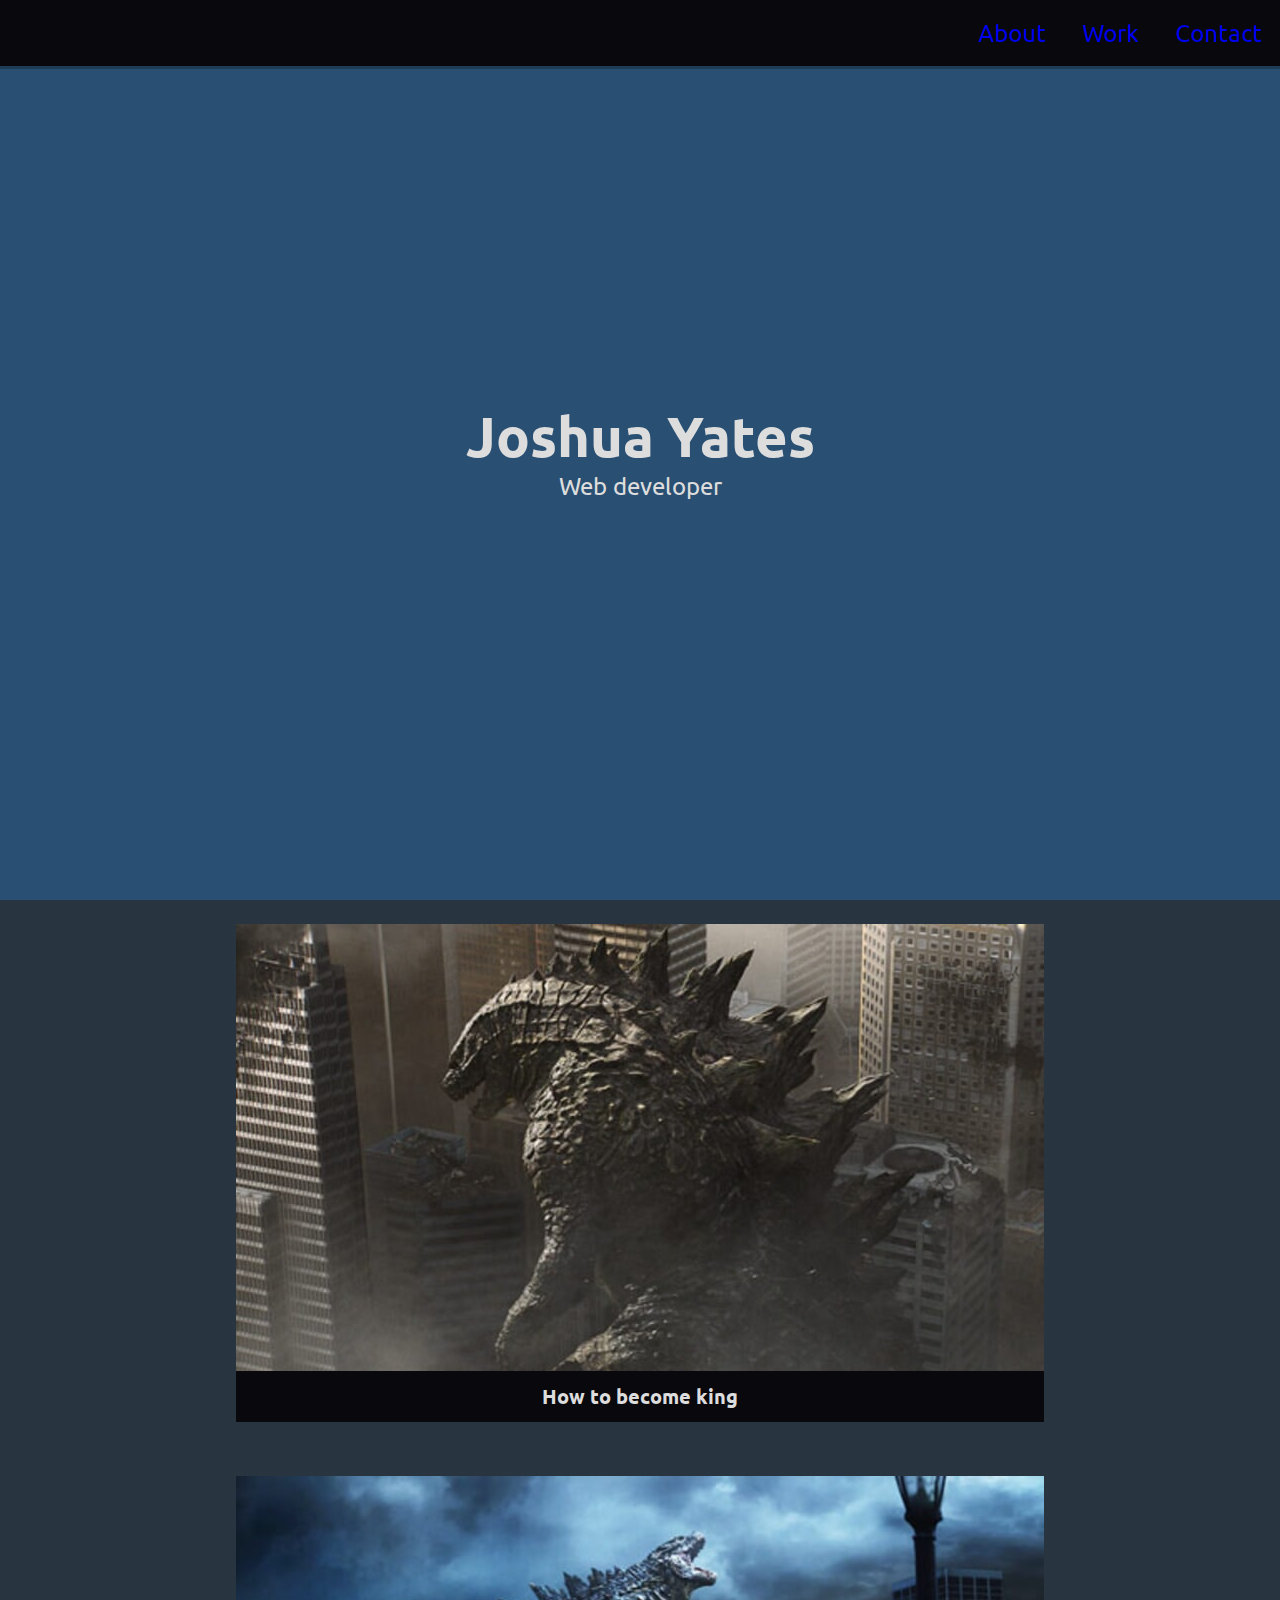
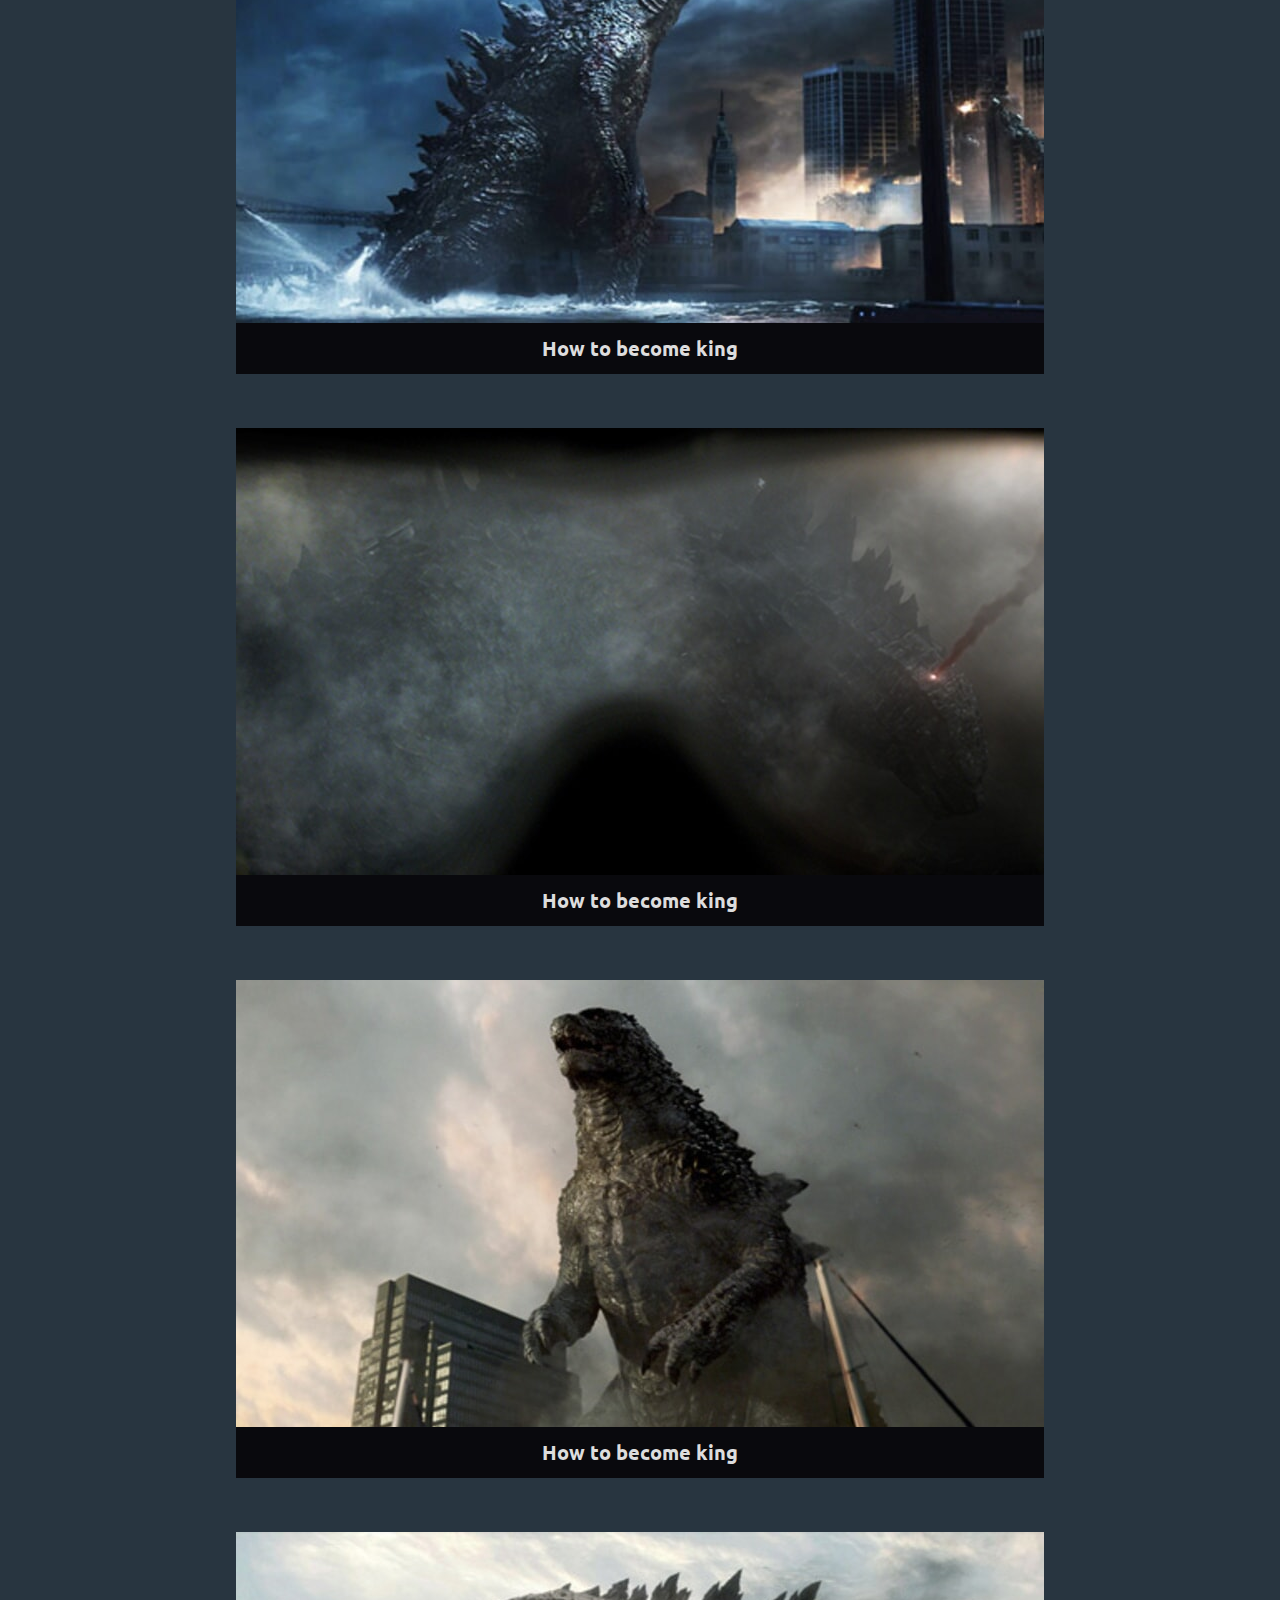
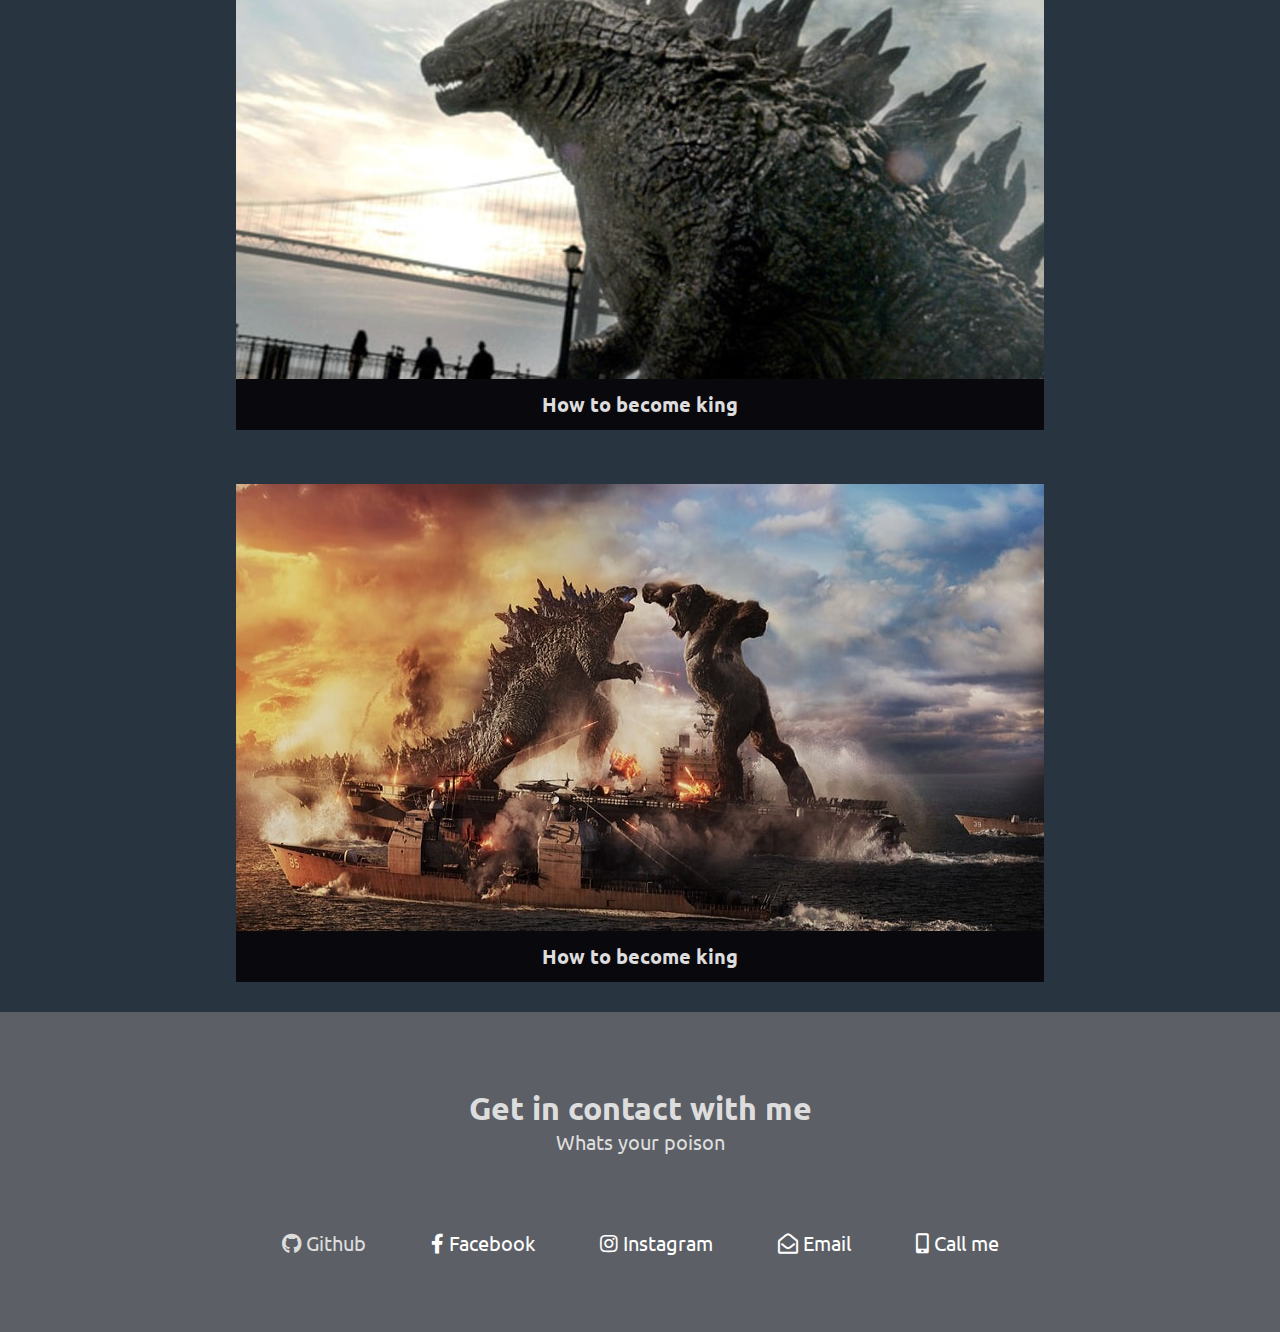
==== index.html @ cb679819 "colors and images update" ====
<!DOCTYPE html>
<html lang="en">
  <head>

    <meta charset="UTF-8" />
    <meta http-equiv="X-UA-Compatible" content="IE=edge" />
    <meta name="viewport" content="width=device-width, initial-scale=1.0" />
    <title>Personal portfolio</title>
    <link
    rel="stylesheet"
    href="https://use.fontawesome.com/releases/v5.8.2/css/all.css"
    integrity="sha384-oS3vJWv+0UjzBfQzYUhtDYW+Pj2yciDJxpsK1OYPAYjqT085Qq/1cq5FLXAZQ7Ay"
    crossorigin="anonymous"
  />
      <link rel="preconnect" href="https://fonts.gstatic.com" />
      <link
        href="https://fonts.googleapis.com/css2?family=Ubuntu&display=swap"
        rel="stylesheet"
      />
      <link
        rel="stylesheet"
        href="https://use.fontawesome.com/releases/v5.8.2/css/all.css"
      />
      <link href="index.css" rel="stylesheet" />
  </head>
  <body>
    <nav id="navbar" class="nav">
      <ul class="nav-list">
        <a href="#welcome-section" class="nav-list-items"><li>About</li>
        </a>
        <a href="#projects" class="nav-list-items"><li>Work</li>
        </a>
        <a href="#contact" class="nav-list-items"><li>Contact</li>
        </a>
      </ul>
    </nav>
    <section id="welcome-section" class="welcom-section">
      <h1>Joshua Yates</h1>
      <p>Web developer</p>
    </section>
    <section id="projects" class="projects">
      <div class="project-grid">
        <a href="#" target="_blank" class="project-tile">
        <figure>
          <img src="images/godzilla_photo_1-1357857980.jpg" alt="" />
          <figcaption>How to become king</figcaption>
        </figure>
      </a>
      <a href="#" target="_blank" class="project-tile">
        <figure>
          <img src="images/godzilla_photo_0-1120194267.jpg" alt="" />
          <figcaption>How to become king</figcaption>
        </figure>
      </a>
      <a href="#" target="_blank" class="project-tile">
        <figure>
          <img src="images/godzilla_photo_2-46523814.jpg" alt="" />
          <figcaption>How to become king</figcaption>
        </figure>
      </a>
      <a href="#" target="_blank" class="project-tile">
        <figure>
          <img src="images/godzilla_photo_20-1011277119.jpg" alt="" />
          <figcaption>How to become king</figcaption>
        </figure>
      </a>
      <a href="#" target="_blank" class="project-tile">
        <figure>
          <img src="images/godzilla_photo_21-1333183043.jpg" alt="" />
          <figcaption>How to become king</figcaption>
        </figure>
      </a>
    </a>
    <a href="#" target="_blank" class="project-tile">
      <figure>
        <img src="images/godzilla_vs_kong_production-2.jpg" alt="" />
        <figcaption>How to become king</figcaption>
      </figure>
    </a>
      </div>
    </section>
    <section id="contact">
<div>
  <h2>Get in contact with me</h2>
  <p>Whats your poison</p>
</div>
<div class="contact-details">
  <a id="profile-link" href="https://github.com/jadefalcon51" target="_blank">
    <i class="fab fa-github"></i> Github
  </a>
  <a class="profile-link" href="https://github.com/jadefalcon51" target="_blank">
    <i class="fab fa-facebook-f"></i> Facebook
  </a>
  <a class="profile-link" href="https://github.com/jadefalcon51" target="_blank">
    <i class="fab fa-instagram"></i> Instagram
  </a>
  <a class="profile-link" href="https://github.com/jadefalcon51" target="_blank">
    <i class="far fa-envelope-open"></i> Email
  </a>
  <a class="profile-link" href="https://github.com/jadefalcon51" target="_blank">
    <i class="fas fa-mobile-alt"></i> Call me
  </a>
</div>
    </section>

    <script src="https://cdn.freecodecamp.org/testable-projects-fcc/v1/bundle.js"></script>
  </body>
</html>
---- index.css ----
html {
  box-sizing: border-box;
  scroll-behavior: smooth;
}

* {
  margin: 0;
  padding: 0;
}

:root {
    --darkbu1: #09090d;
    --darkbu2: #295073;
    --lightbu1: #283540;
    --lightbu2: #5888a6;
    --gray: #5c5f65;
  }

body {
  font-family: "ubuntu", sans-serif;
}

.nav-list {
  display: flex;
  justify-content: flex-end;
  list-style-type: none;
}

#navbar {
  position: fixed;
  width: 100%;
  top: 0;
  left: 0;
  color: var(--gray);
  background-color: var(--darkbu1);
  box-shadow: 0 3px 0 rgba(0, 0, 0, 0.25);
  z-index: 10;
}

.nav-list-items {
  text-decoration: none;
  padding: 0.75em;
  font-size: 1.5em;
}

.nav-list-items:hover {
  transform: translateY(-2.5px);
  transition: transform 0.3s ease-out;
}

#welcome-section {
  display: flex;
  flex-direction: column;
  justify-content: center;
  align-items: center;
  color: #ddd;
}

.welcom-section {
  height: 100vh;
  width: 100%;
  background-color: var(--darkbu2);
}

.welcom-section h1 {
  font-size: 3.5em;
}

.welcom-section p {
  font-size: 1.5em;
}

#projects {
  background-color: var(--lightbu1);
}

.project-grid {
  display: flex;
  flex-wrap: wrap;
  justify-content: center;
}

figure {
  margin: 1.5rem;
}

figcaption {
  text-align: center;
  font-size: 1.25em;
  font-weight: 600;
  padding: 12px 0px 12px 0px;
  background-color: var(--darkbu1);
  color: #ddd;
  position: relative; 
  top: -6px;
}

.project-tile {
  text-decoration: none;
}

.project-tile:hover {
  transform: scale(1.025);
  transition: transform 0.3s ease-out;
}

#contact {
  height: 20em;
  background-color: var(--gray);
  display: flex;
  flex-direction: column;
  align-items: center;
  justify-content: space-evenly;
  text-align: center;
}

#contact h2 {
  font-size: 2em;
  color: #ddd;
}

#contact p {
  font-size: 1.25em;
  color: #ddd;
}

#profile-link {
  text-decoration: none;
  margin: 0 1.5em;
  font-size: 1.25em;
  color: #ddd;
}


#profile-link:hover {
    transform: translateY(-2px);
  }

/* profile class should become id when projects are ready */

.profile-link {
  text-decoration: none;
  margin: 0 1.5em;
  font-size: 1.25em;
  color: white;
}

.profile-link:hover {
    transform: translateY(-2.5px);
    transition: transform 0.3s ease-out;
  }
  

@media (max-width: 600px) {
  html {
    font-size: 65%;
  }
  img {
    width: 65%;
  }
}
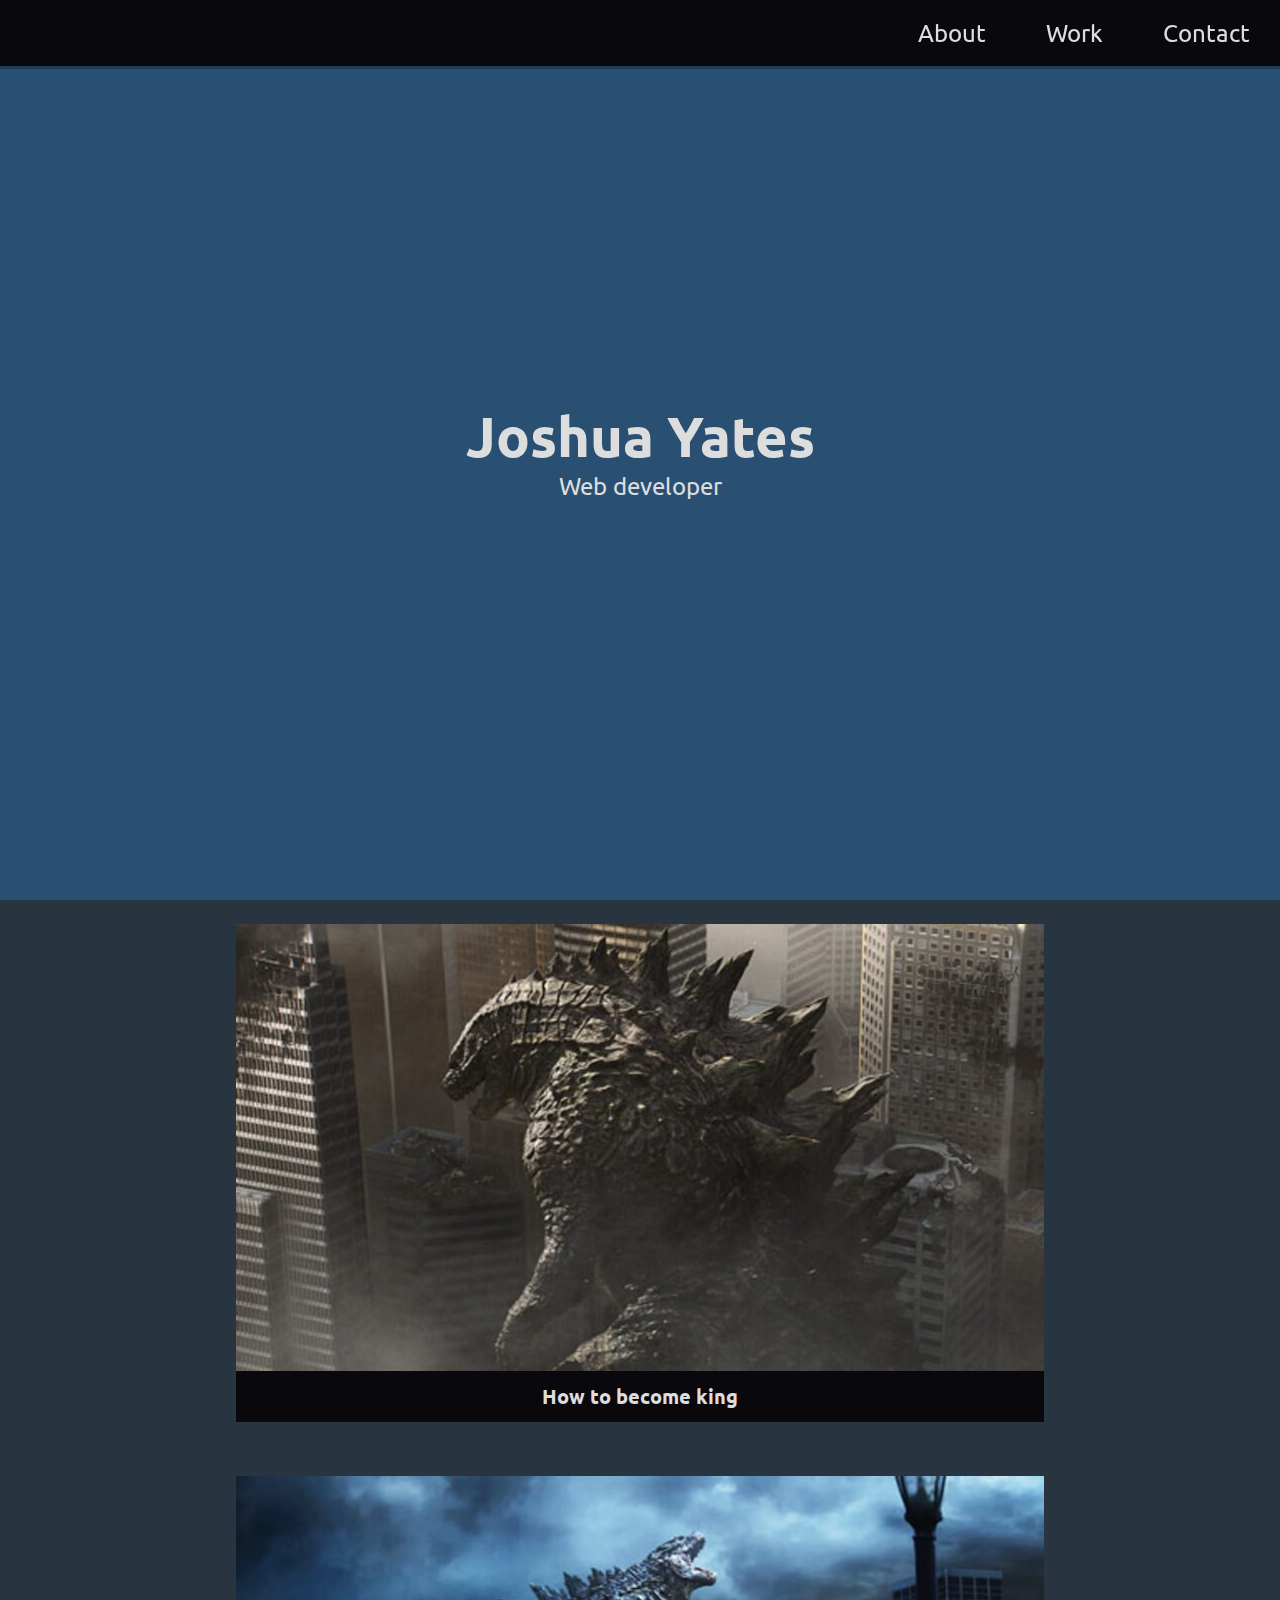
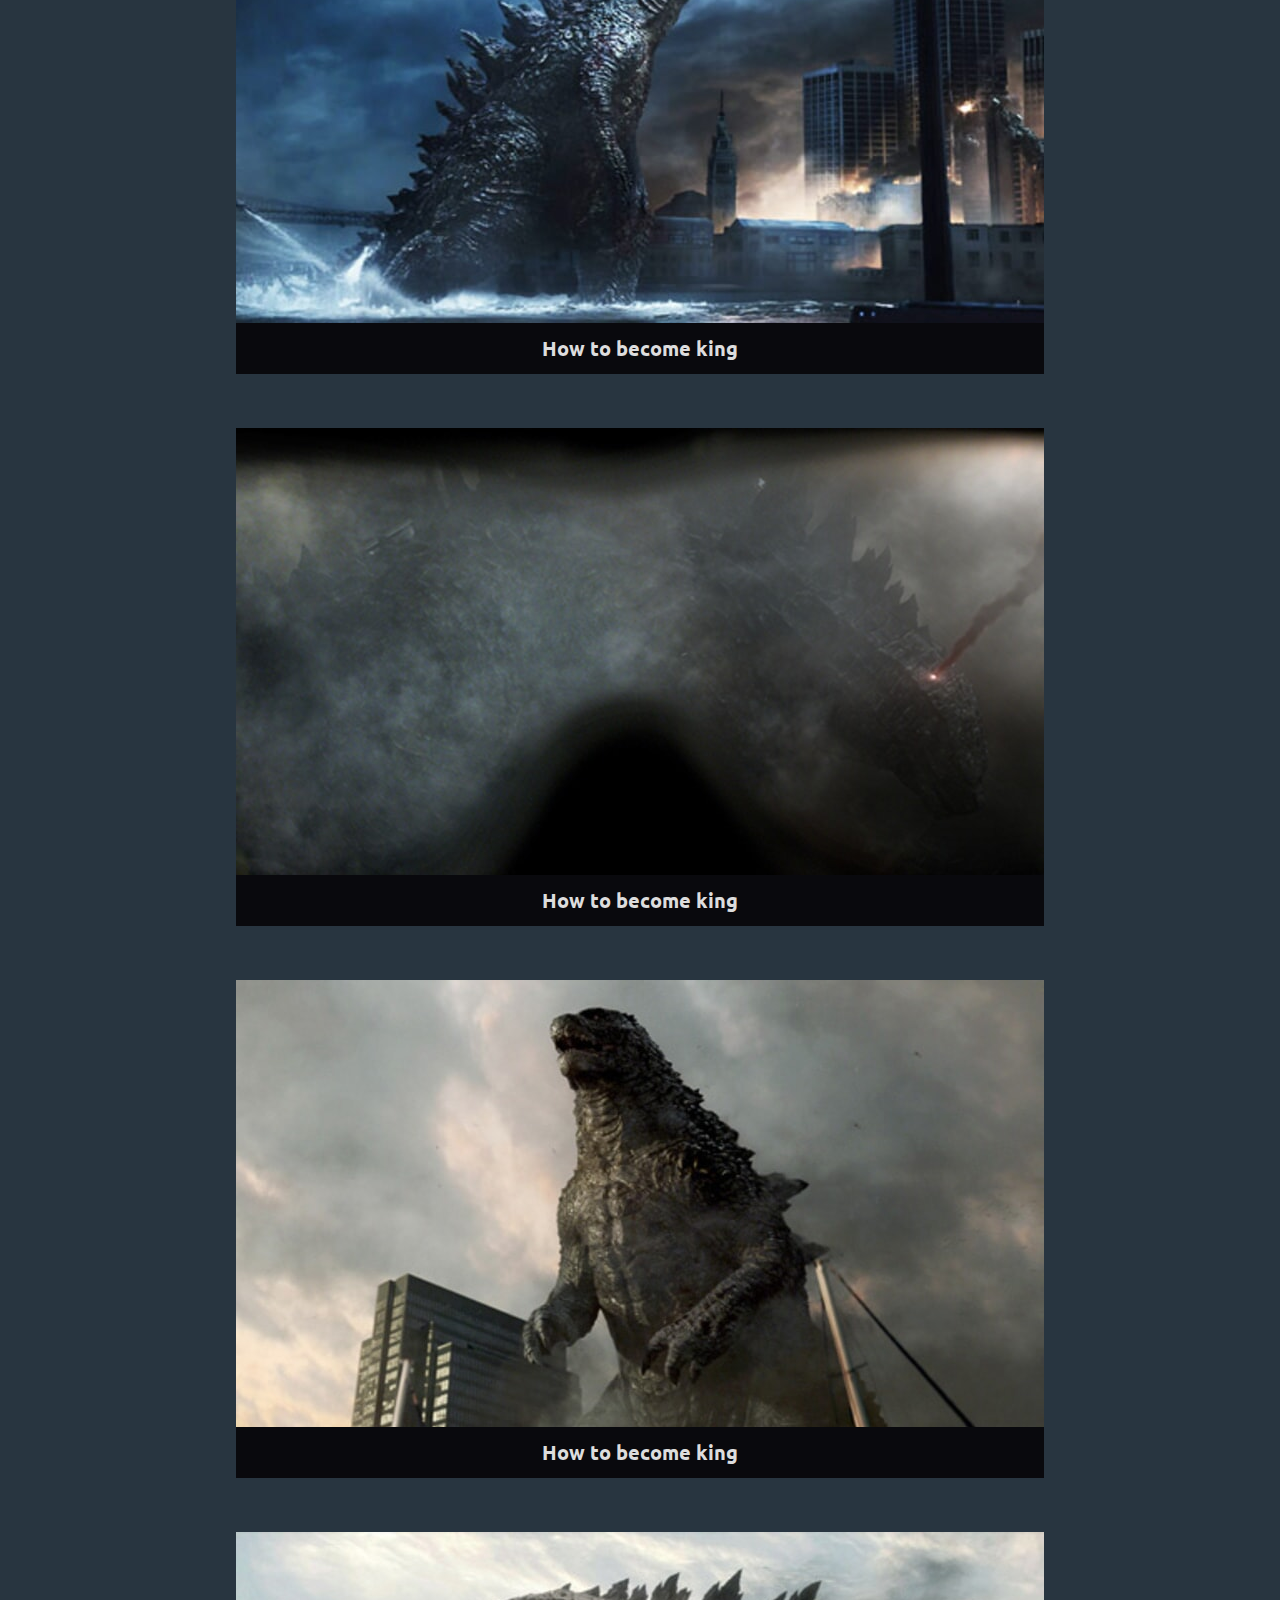
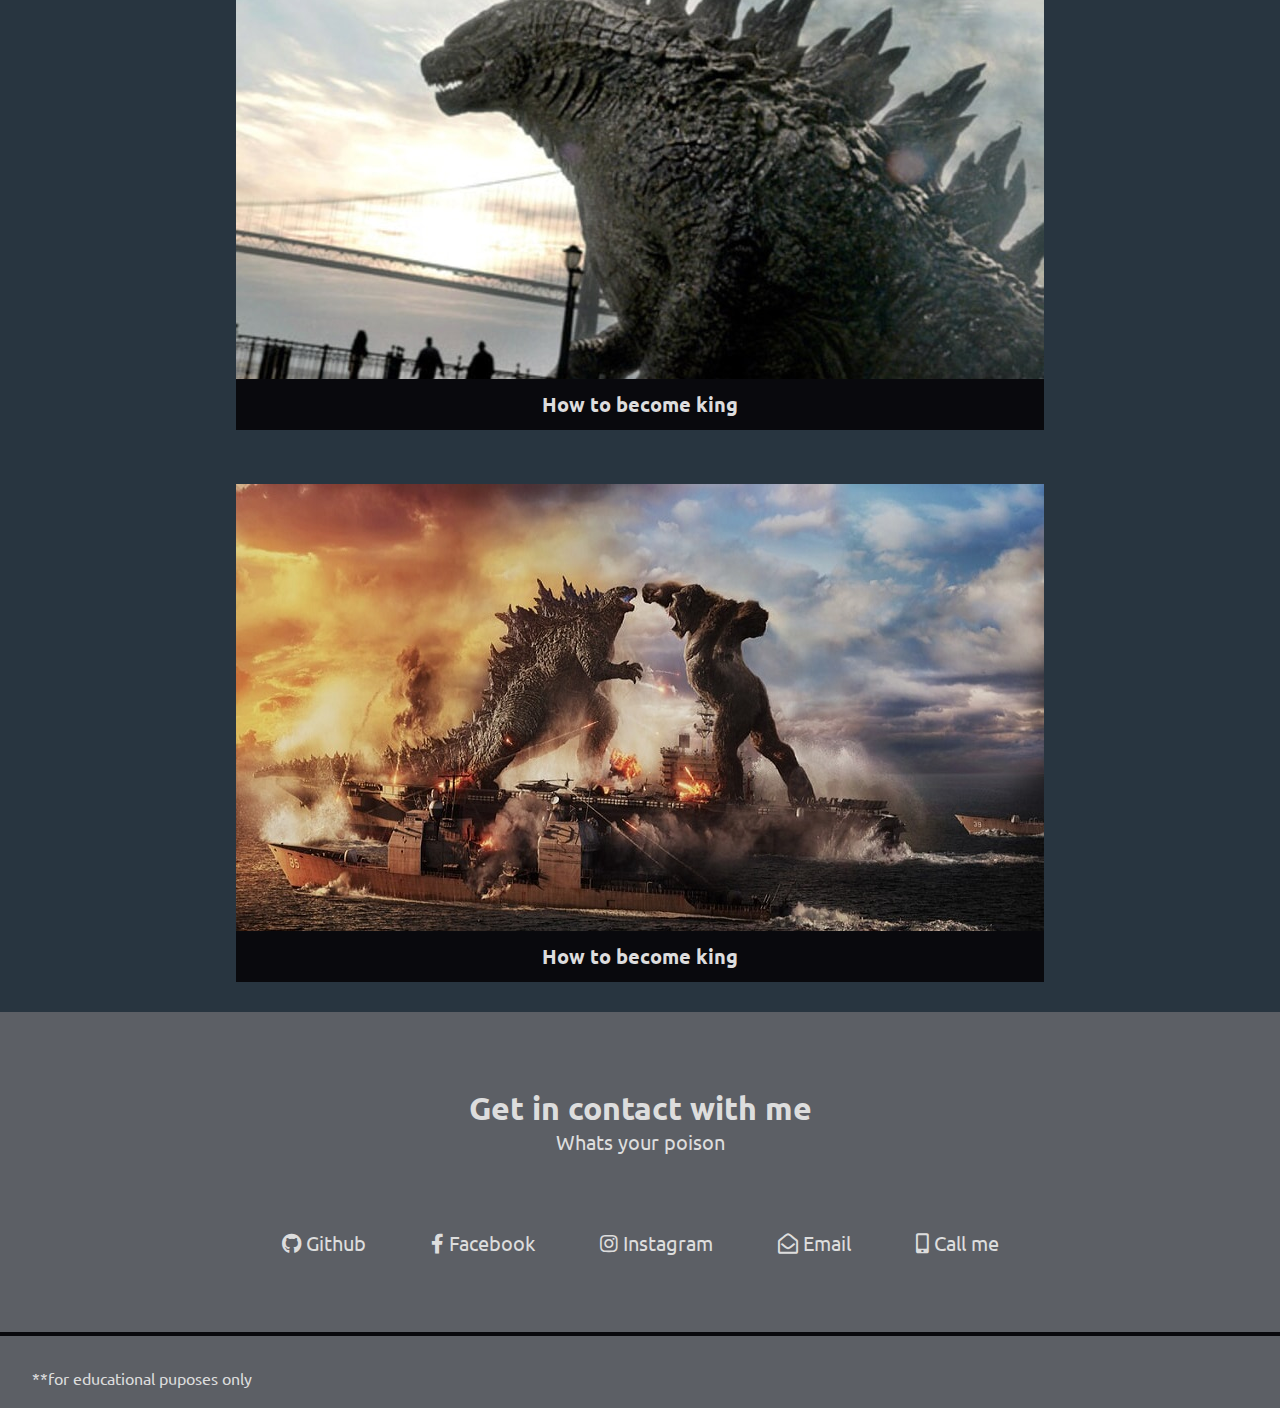
==== commit 0ae7b7ef: "finalizing layout" ====
--- a/index.html
+++ b/index.html
@@ -104,5 +104,8 @@
     </section>
 
     <script src="https://cdn.freecodecamp.org/testable-projects-fcc/v1/bundle.js"></script>
+    <footer>
+      **for educational puposes only
+    </footer>
   </body>
 </html>
--- a/index.css
+++ b/index.css
@@ -9,12 +9,12 @@
 }
 
 :root {
-    --darkbu1: #09090d;
-    --darkbu2: #295073;
-    --lightbu1: #283540;
-    --lightbu2: #5888a6;
-    --gray: #5c5f65;
-  }
+  --darkbu1: #09090d;
+  --darkbu2: #295073;
+  --lightbu1: #283540;
+  --lightbu2: #5888a6;
+  --gray: #5c5f65;
+}
 
 body {
   font-family: "ubuntu", sans-serif;
@@ -39,7 +39,8 @@
 
 .nav-list-items {
   text-decoration: none;
-  padding: 0.75em;
+  color: #ddd;
+  padding: 0.75em 1.25em;
   font-size: 1.5em;
 }
 
@@ -91,7 +92,7 @@
   padding: 12px 0px 12px 0px;
   background-color: var(--darkbu1);
   color: #ddd;
-  position: relative; 
+  position: relative;
   top: -6px;
 }
 
@@ -131,10 +132,9 @@
   color: #ddd;
 }
 
-
 #profile-link:hover {
-    transform: translateY(-2px);
-  }
+  transform: translateY(-2px);
+}
 
 /* profile class should become id when projects are ready */
 
@@ -142,14 +142,21 @@
   text-decoration: none;
   margin: 0 1.5em;
   font-size: 1.25em;
-  color: white;
+  color: #ddd;
 }
 
 .profile-link:hover {
-    transform: translateY(-2.5px);
-    transition: transform 0.3s ease-out;
-  }
-  
+  transform: translateY(-2.5px);
+  transition: transform 0.3s ease-out;
+}
+
+footer {
+  height: 40px;
+  background-color: var(--gray);
+  color: #ddd;
+  border-top: 0.25em solid #09090d;
+  padding: 2em 2em 0 2em;
+}
 
 @media (max-width: 600px) {
   html {
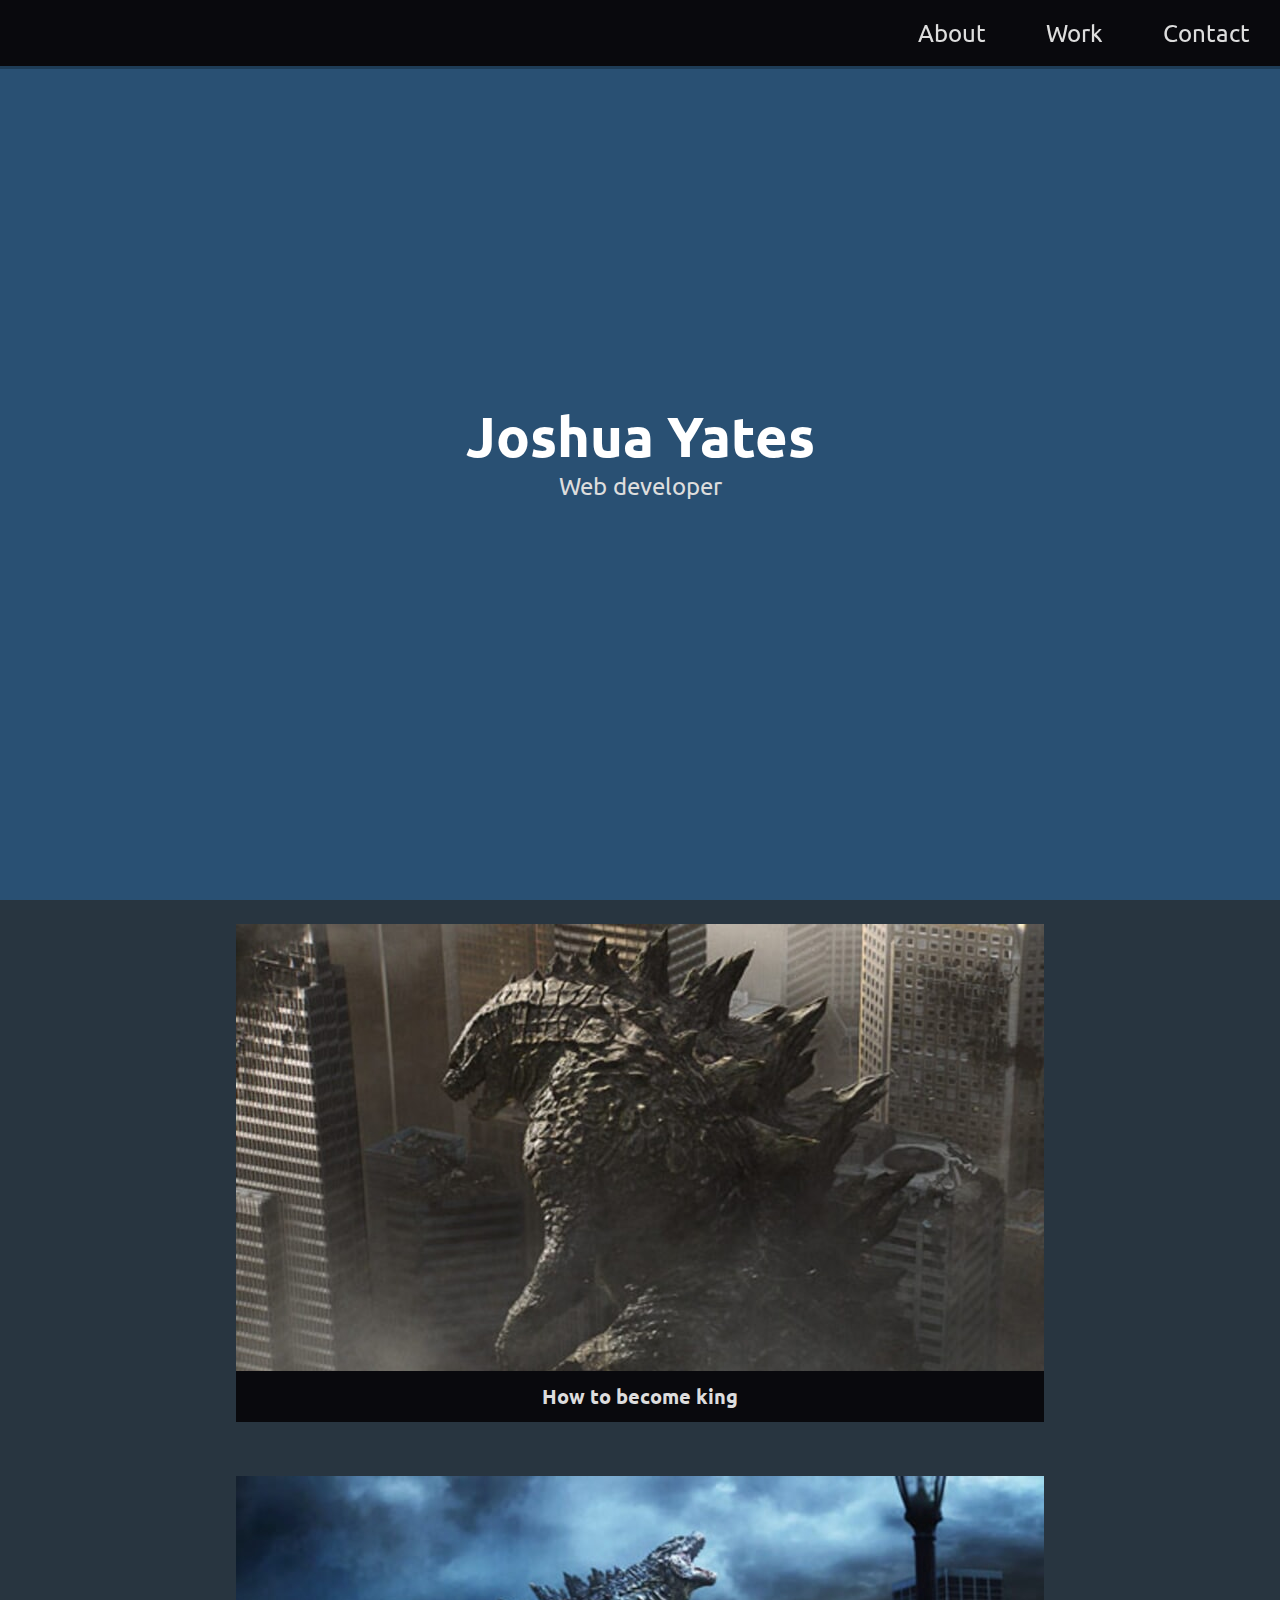
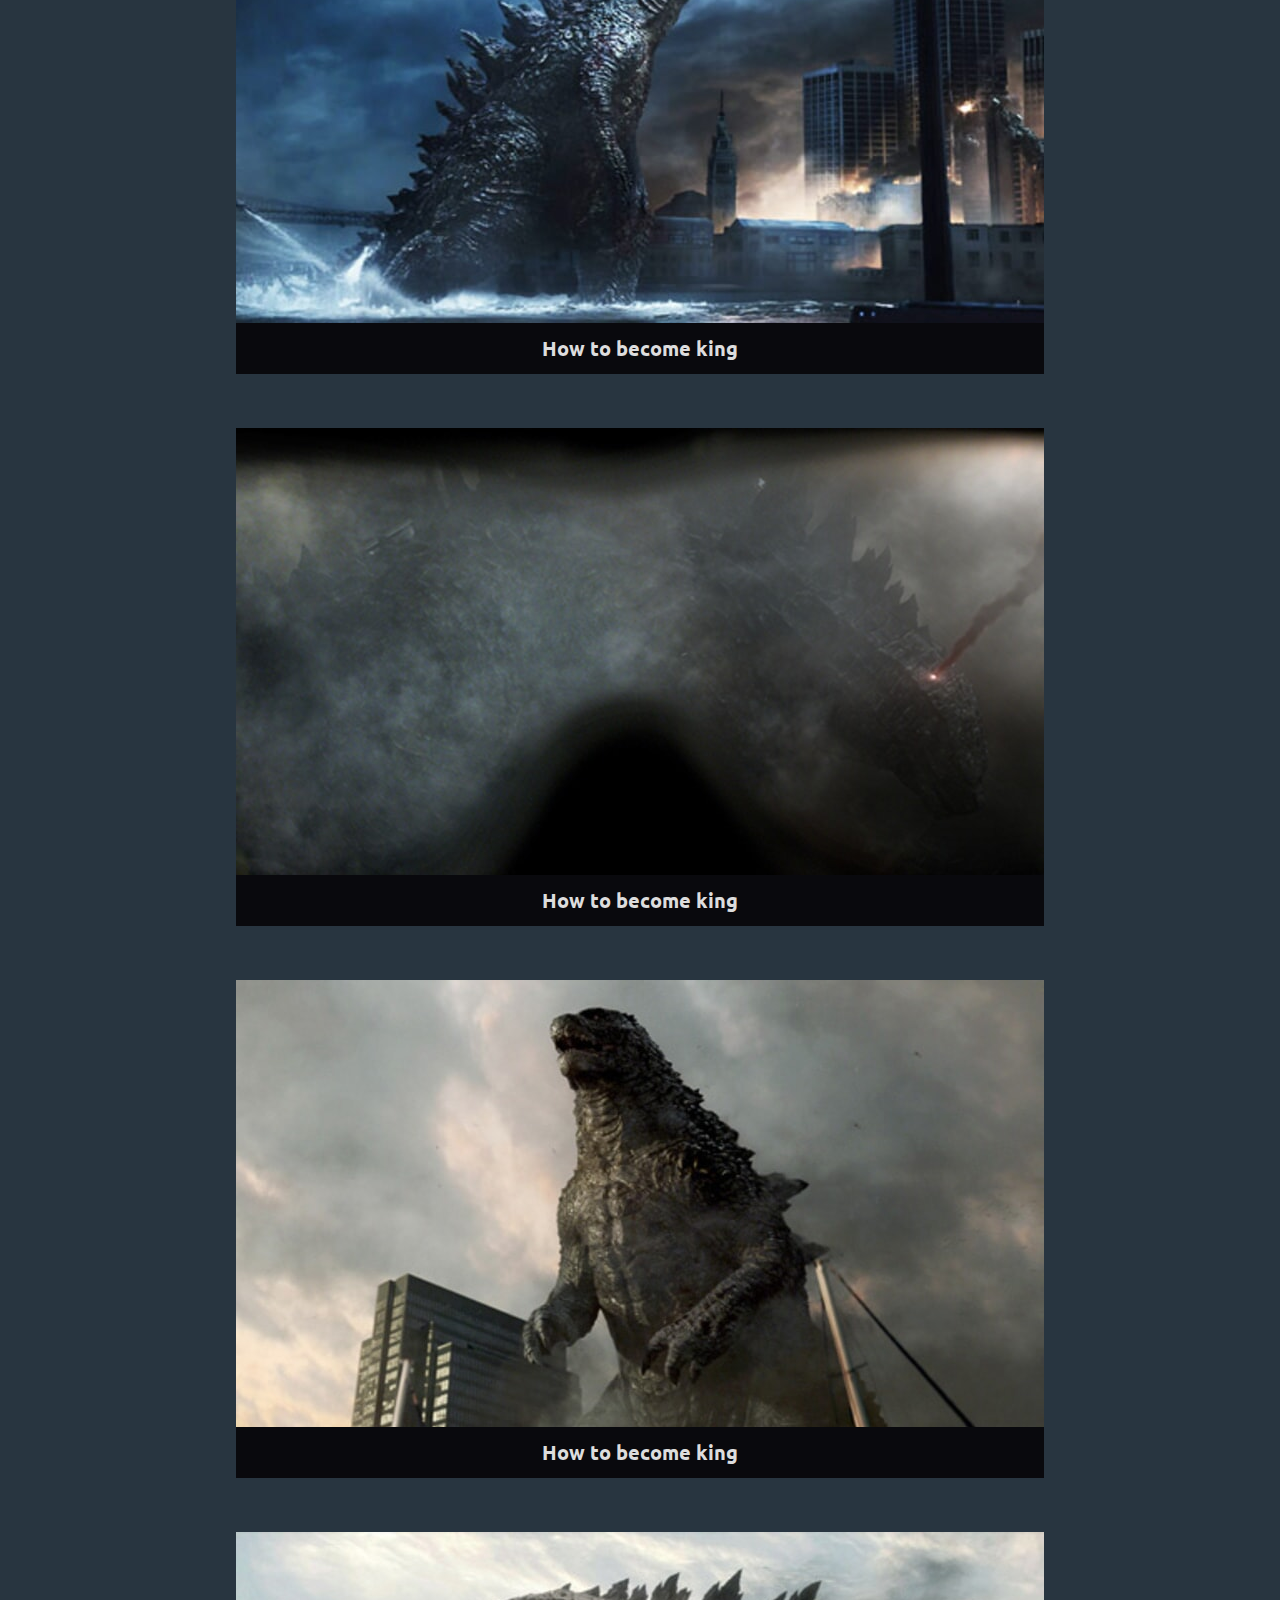
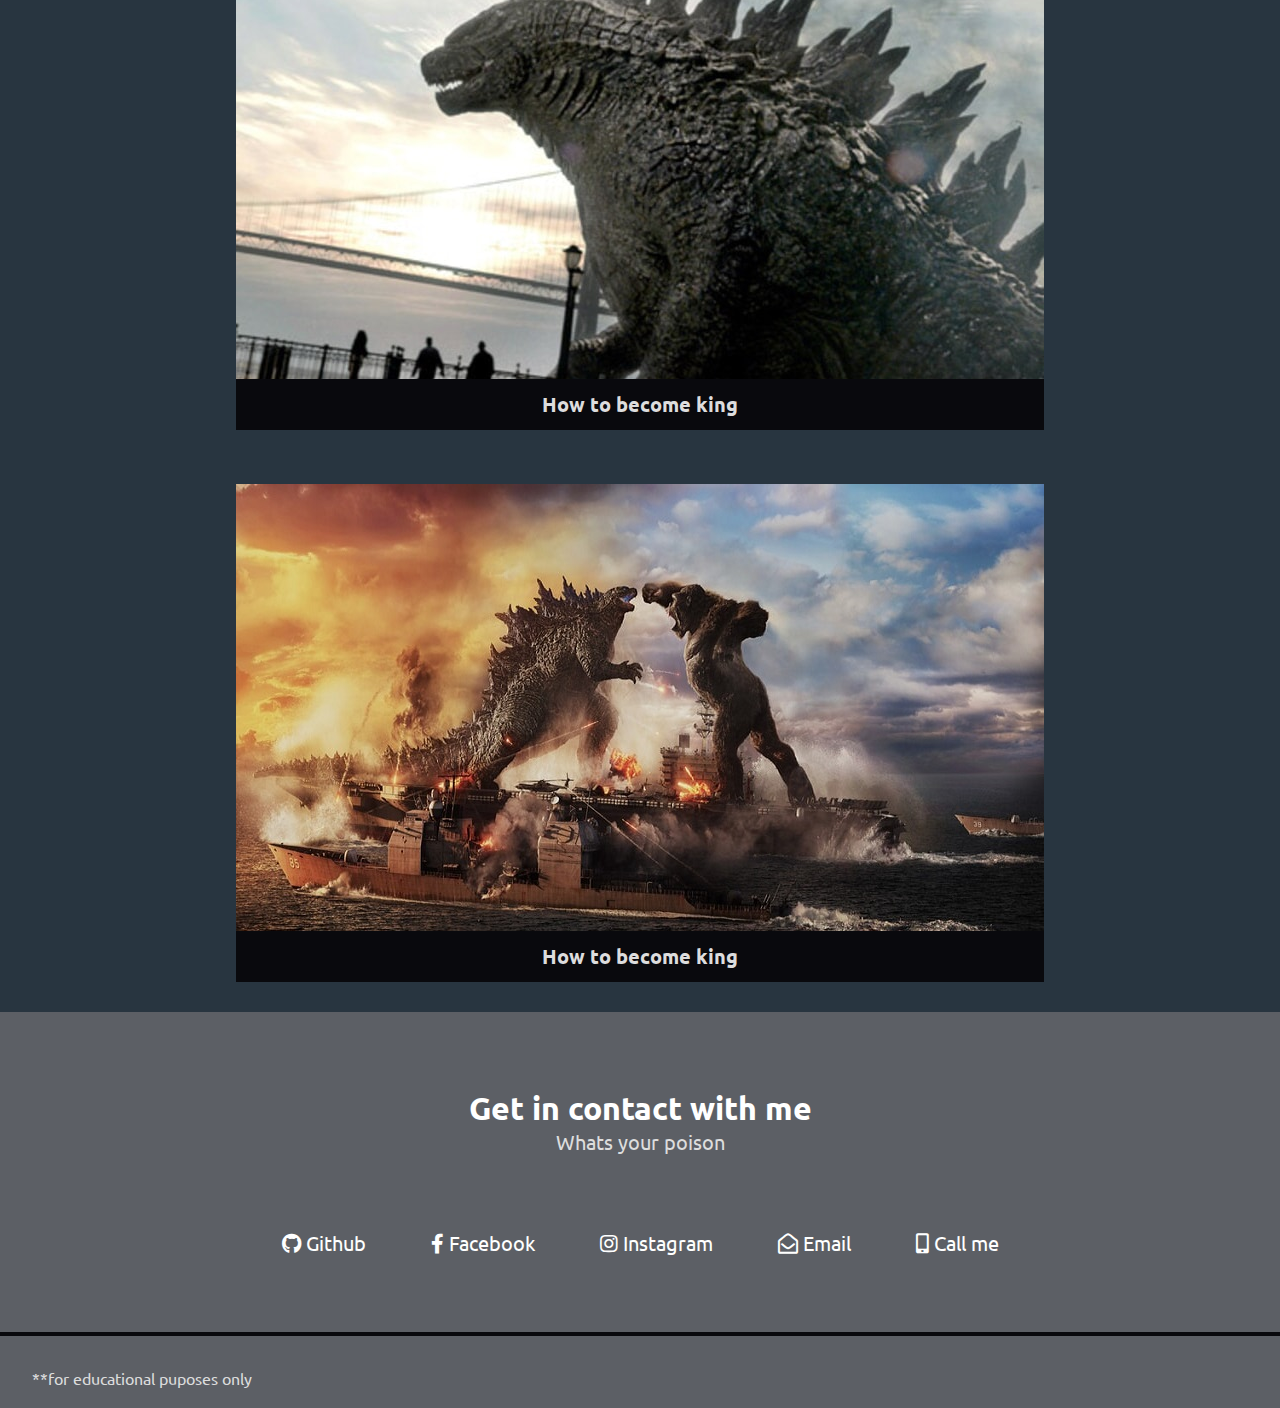
==== commit fcdfbd70: "almost done" ====
--- a/index.html
+++ b/index.html
@@ -85,7 +85,7 @@
   <p>Whats your poison</p>
 </div>
 <div class="contact-details">
-  <a id="profile-link" href="https://github.com/jadefalcon51" target="_blank">
+  <a class="profile-link" href="https://github.com/jadefalcon51" target="_blank">
     <i class="fab fa-github"></i> Github
   </a>
   <a class="profile-link" href="https://github.com/jadefalcon51" target="_blank">
--- a/index.css
+++ b/index.css
@@ -54,7 +54,7 @@
   flex-direction: column;
   justify-content: center;
   align-items: center;
-  color: #ddd;
+  /* color: #ddd; */
 }
 
 .welcom-section {
@@ -65,10 +65,12 @@
 
 .welcom-section h1 {
   font-size: 3.5em;
+  color: white;
 }
 
 .welcom-section p {
   font-size: 1.5em;
+  color: #ddd;
 }
 
 #projects {
@@ -117,23 +119,12 @@
 
 #contact h2 {
   font-size: 2em;
-  color: #ddd;
+  color: white;
 }
 
 #contact p {
   font-size: 1.25em;
   color: #ddd;
-}
-
-#profile-link {
-  text-decoration: none;
-  margin: 0 1.5em;
-  font-size: 1.25em;
-  color: #ddd;
-}
-
-#profile-link:hover {
-  transform: translateY(-2px);
 }
 
 /* profile class should become id when projects are ready */
@@ -142,7 +133,7 @@
   text-decoration: none;
   margin: 0 1.5em;
   font-size: 1.25em;
-  color: #ddd;
+  color: white;
 }
 
 .profile-link:hover {
@@ -158,11 +149,27 @@
   padding: 2em 2em 0 2em;
 }
 
-@media (max-width: 600px) {
+@media (max-width: 900px) {
   html {
-    font-size: 65%;
+    font-size: 75%;
   }
   img {
-    width: 65%;
+    width: 90%;
   }
+figcaption {
+    width: 90%;
 }
+}
+
+@media (max-width: 400px) { 
+    html {
+      font-size: 50%;
+    }
+    img {
+      width: 90%;
+    }
+    figcaption {
+        width: 90%;
+    }
+
+  }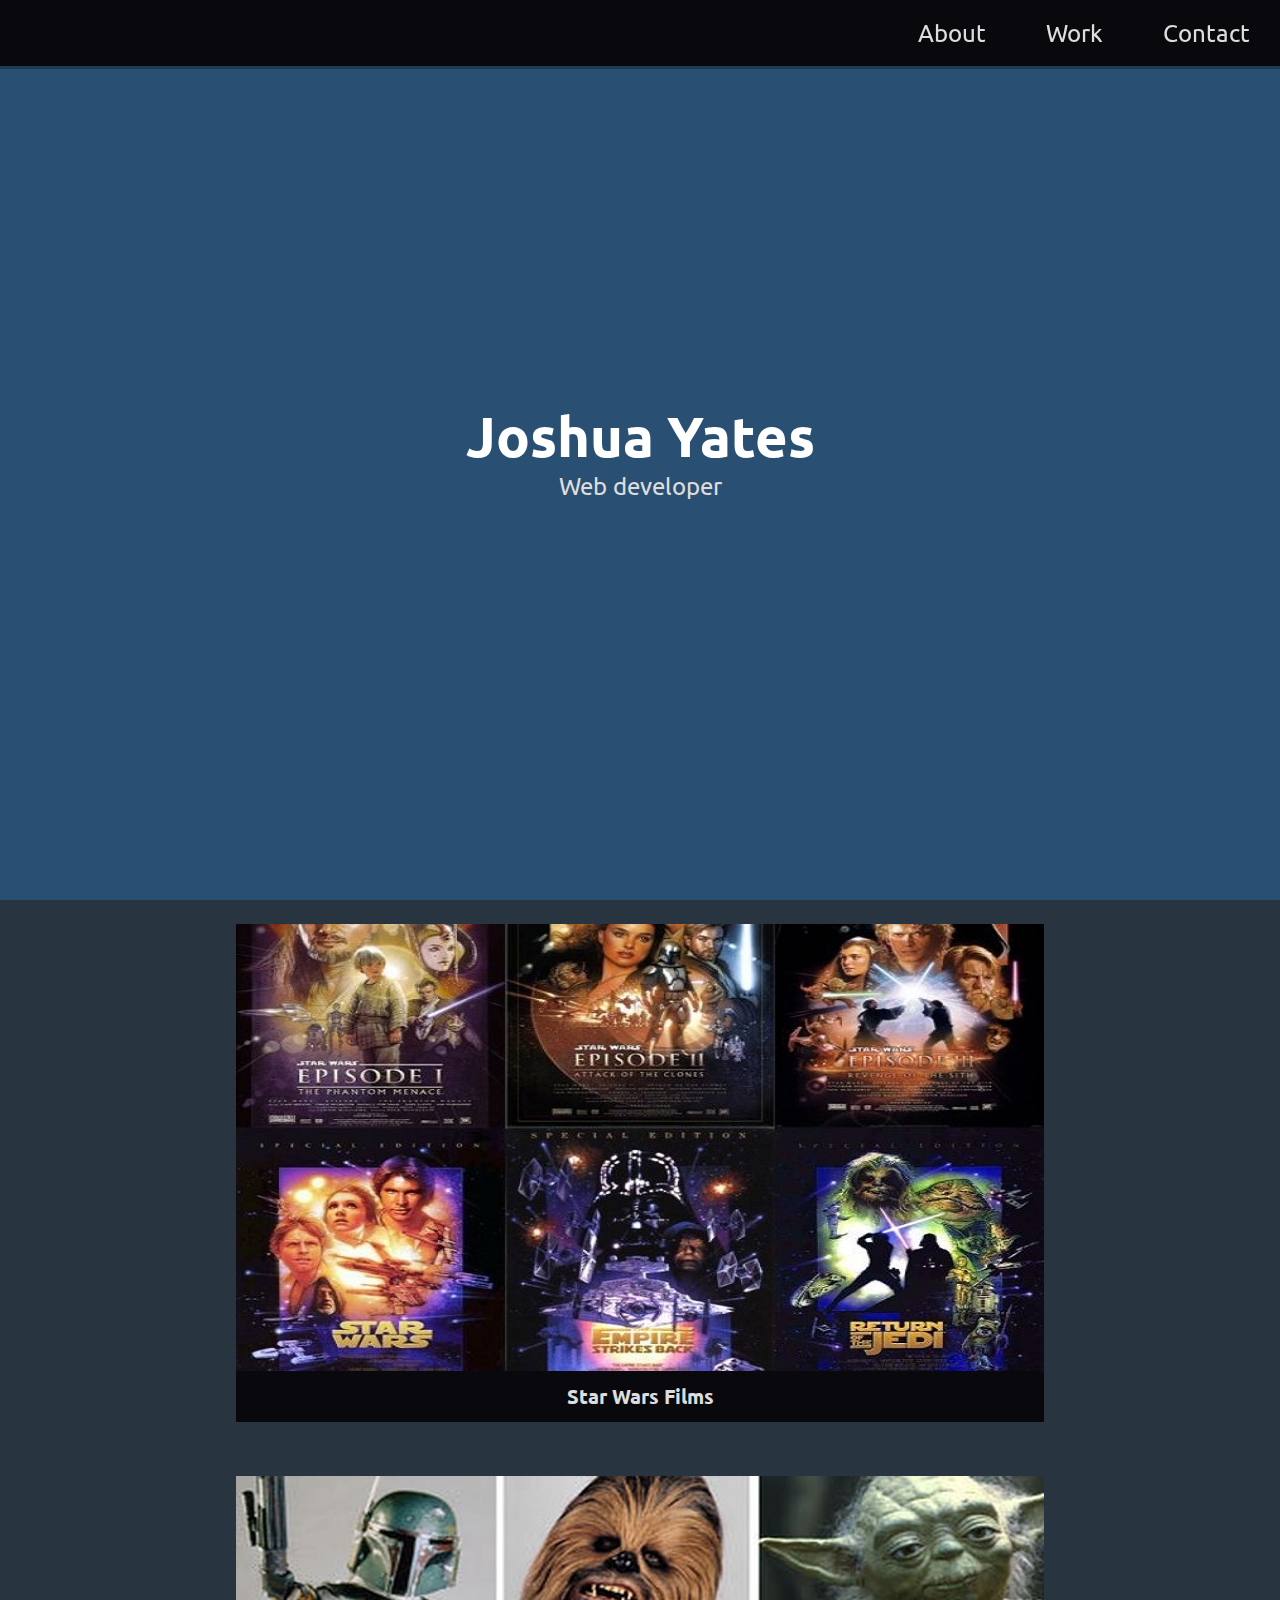
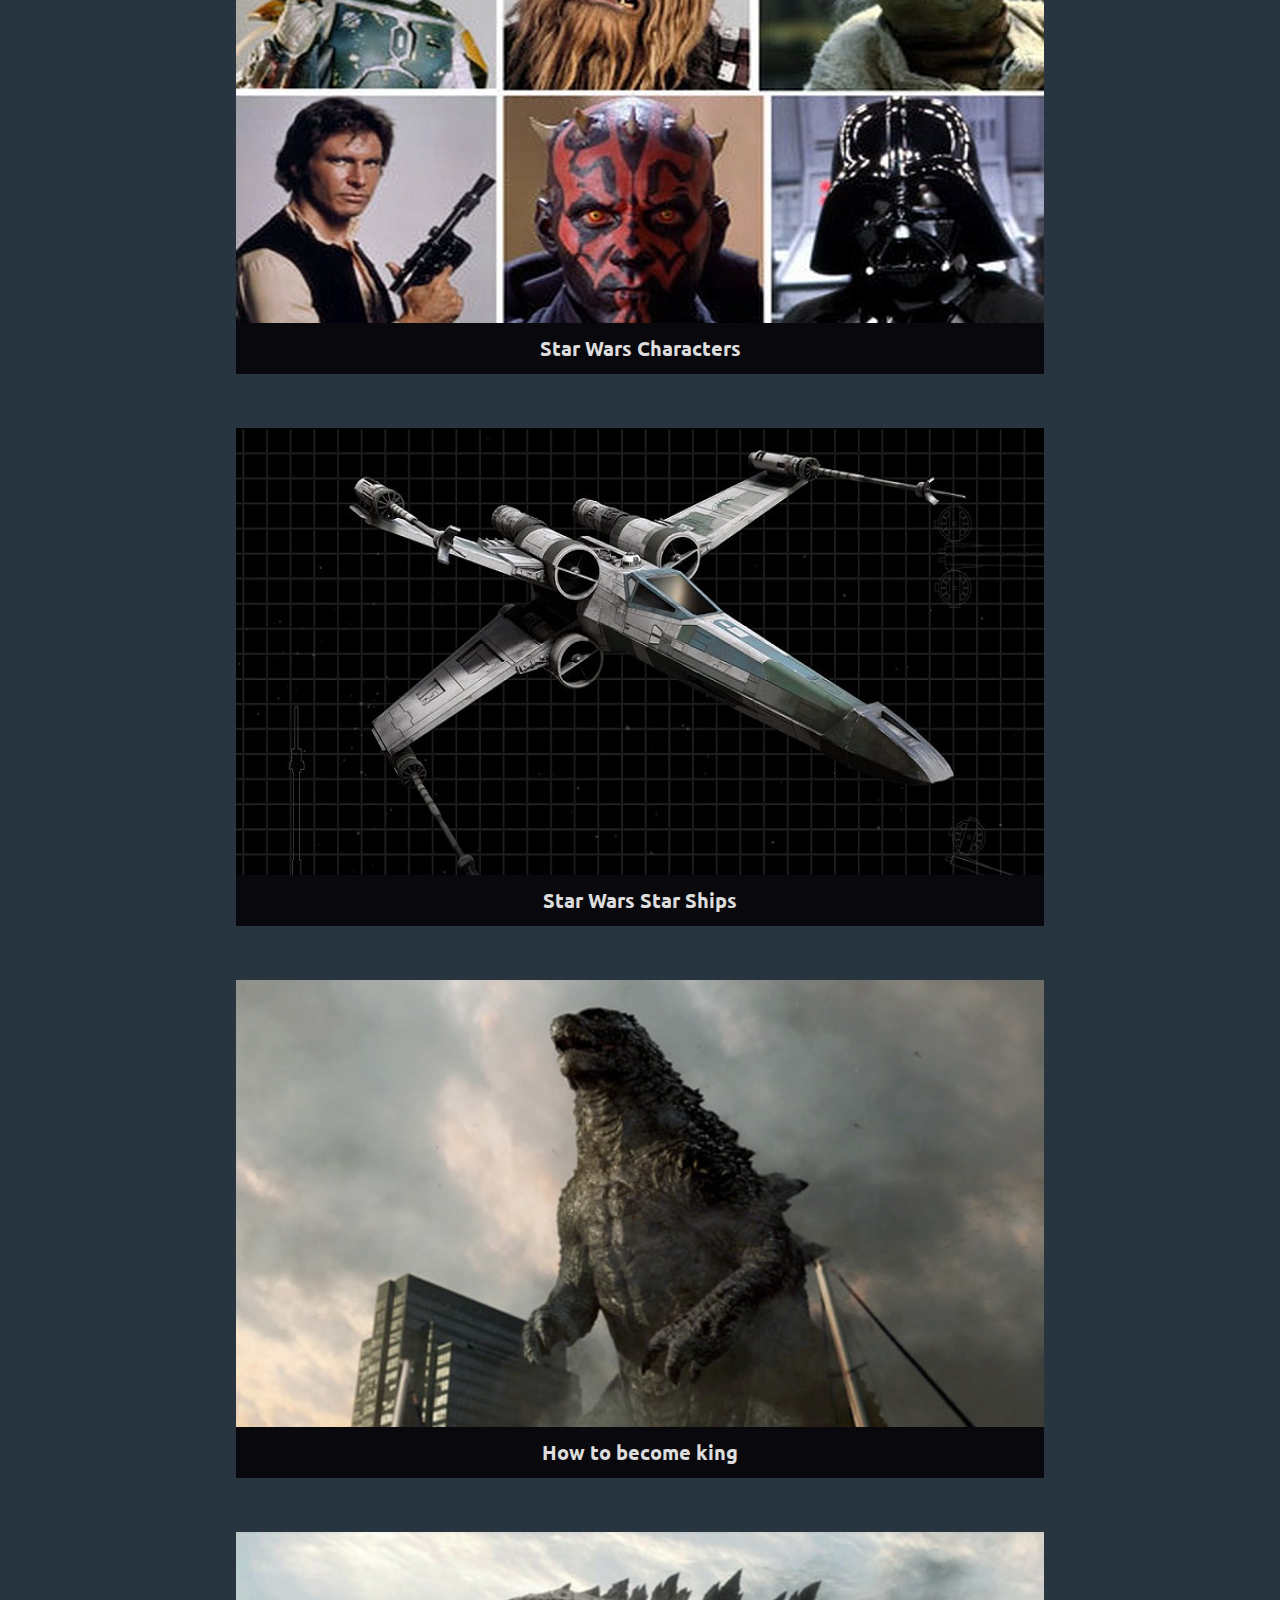
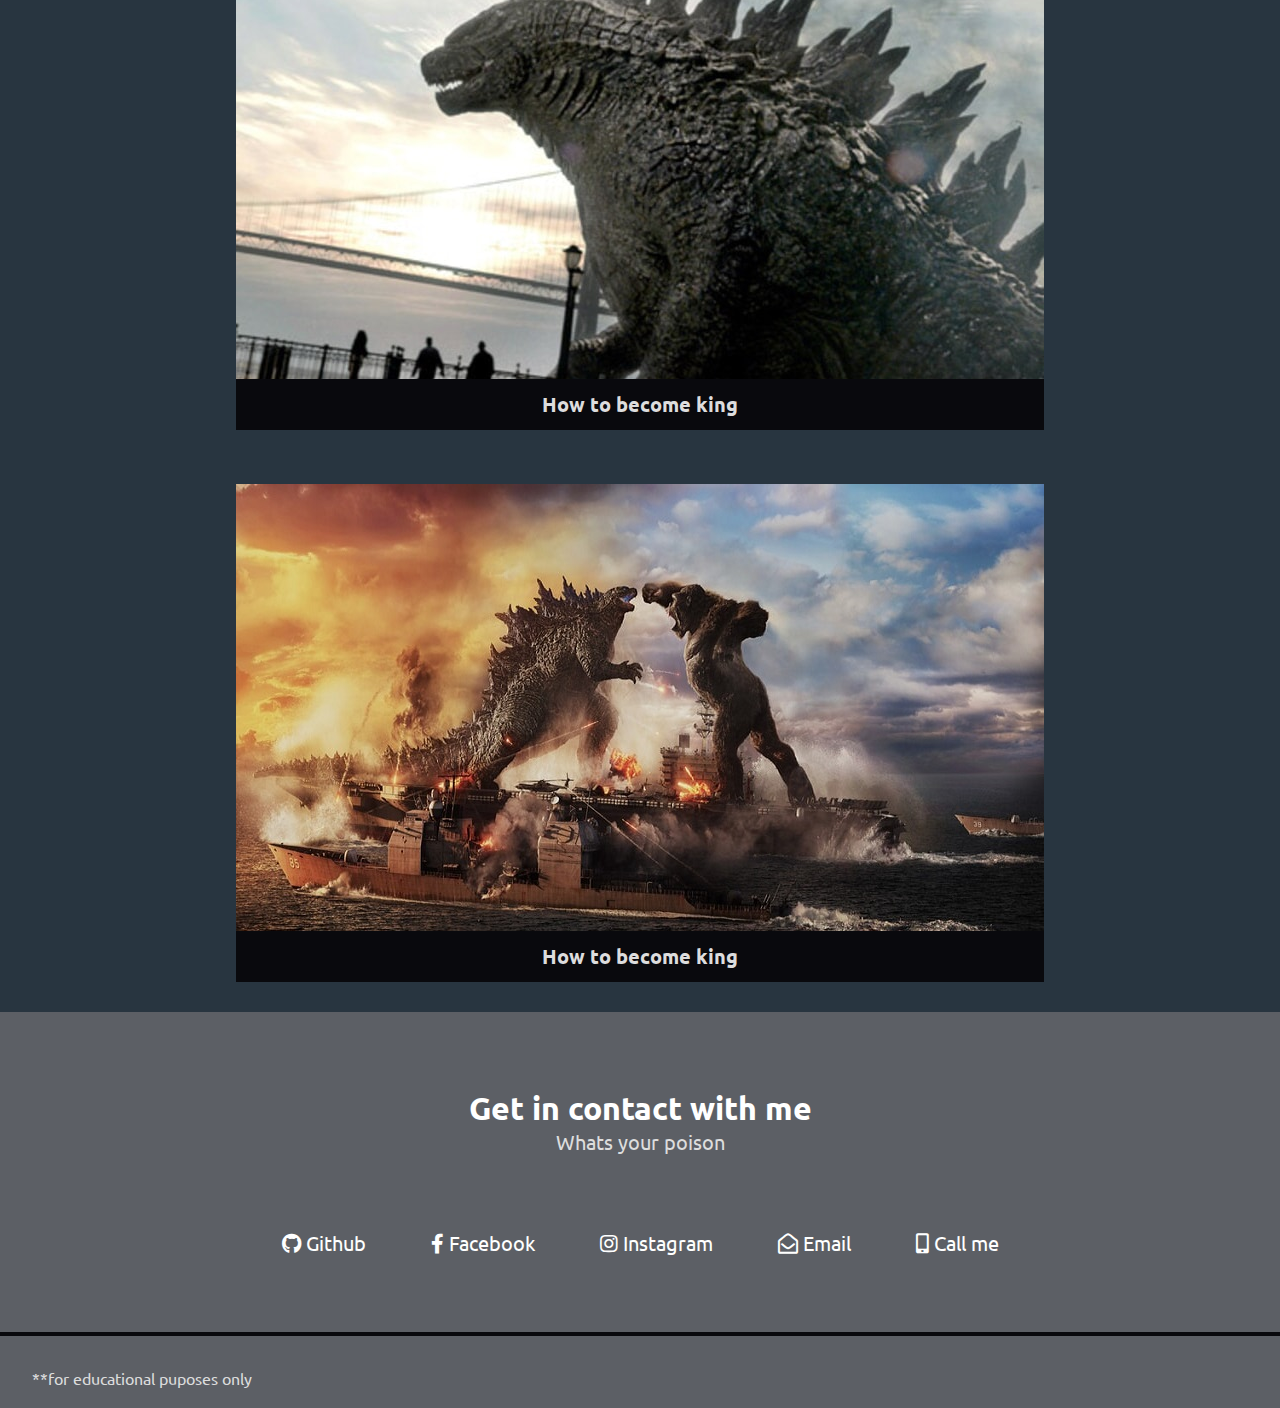
==== commit 7e495cdd: "home linked to 3 star wars pages and starfeild fix" ====
--- a/index.html
+++ b/index.html
@@ -40,22 +40,22 @@
     </section>
     <section id="projects" class="projects">
       <div class="project-grid">
-        <a href="#" target="_blank" class="project-tile">
+        <a href="/Starwars/index.html" target="_blank" class="project-tile">
         <figure>
-          <img src="images/godzilla_photo_1-1357857980.jpg" alt="" />
-          <figcaption>How to become king</figcaption>
+          <img src="images/686db20a61398fcac021a3a7fe51a912-450.jpg" alt="" />
+          <figcaption>Star Wars Films</figcaption>
         </figure>
       </a>
-      <a href="#" target="_blank" class="project-tile">
+      <a href="/characters/index.html" target="_blank" class="project-tile">
         <figure>
-          <img src="images/godzilla_photo_0-1120194267.jpg" alt="" />
-          <figcaption>How to become king</figcaption>
+          <img src="images/os-greatest-star-wars-characters-pictures-450.jpg" alt="" />
+          <figcaption>Star Wars Characters</figcaption>
         </figure>
       </a>
-      <a href="#" target="_blank" class="project-tile">
+      <a href="/starships/index.html" target="_blank" class="project-tile">
         <figure>
-          <img src="images/godzilla_photo_2-46523814.jpg" alt="" />
-          <figcaption>How to become king</figcaption>
+          <img src="images/star-wars-squadrons-x-wing-450.jpg" alt="" />
+          <figcaption>Star Wars Star Ships</figcaption>
         </figure>
       </a>
       <a href="#" target="_blank" class="project-tile">
@@ -85,7 +85,7 @@
   <p>Whats your poison</p>
 </div>
 <div class="contact-details">
-  <a class="profile-link" href="https://github.com/jadefalcon51" target="_blank">
+  <a id="profile-link" href="https://github.com/jadefalcon51" target="_blank">
     <i class="fab fa-github"></i> Github
   </a>
   <a class="profile-link" href="https://github.com/jadefalcon51" target="_blank">
@@ -103,7 +103,7 @@
 </div>
     </section>
 
-    <script src="https://cdn.freecodecamp.org/testable-projects-fcc/v1/bundle.js"></script>
+    <!-- <script src="https://cdn.freecodecamp.org/testable-projects-fcc/v1/bundle.js"></script> -->
     <footer>
       **for educational puposes only
     </footer>
--- a/index.css
+++ b/index.css
@@ -47,6 +47,7 @@
 .nav-list-items:hover {
   transform: translateY(-2.5px);
   transition: transform 0.3s ease-out;
+  border-color: var(--gray);
 }
 
 #welcome-section {
@@ -127,6 +128,13 @@
   color: #ddd;
 }
 
+#profile-link {
+    text-decoration: none;
+    margin: 0 1.5em;
+    font-size: 1.25em;
+    color: white;
+  }
+
 /* profile class should become id when projects are ready */
 
 .profile-link {
@@ -137,8 +145,7 @@
 }
 
 .profile-link:hover {
-  transform: translateY(-2.5px);
-  transition: transform 0.3s ease-out;
+    transform: translateY(-2.5em);
 }
 
 footer {
@@ -161,7 +168,7 @@
 }
 }
 
-@media (max-width: 400px) { 
+@media (max-width: 475px) { 
     html {
       font-size: 50%;
     }
@@ -171,5 +178,8 @@
     figcaption {
         width: 90%;
     }
+    .profile-link {
+        font-size: 65%;
+    }
 
   }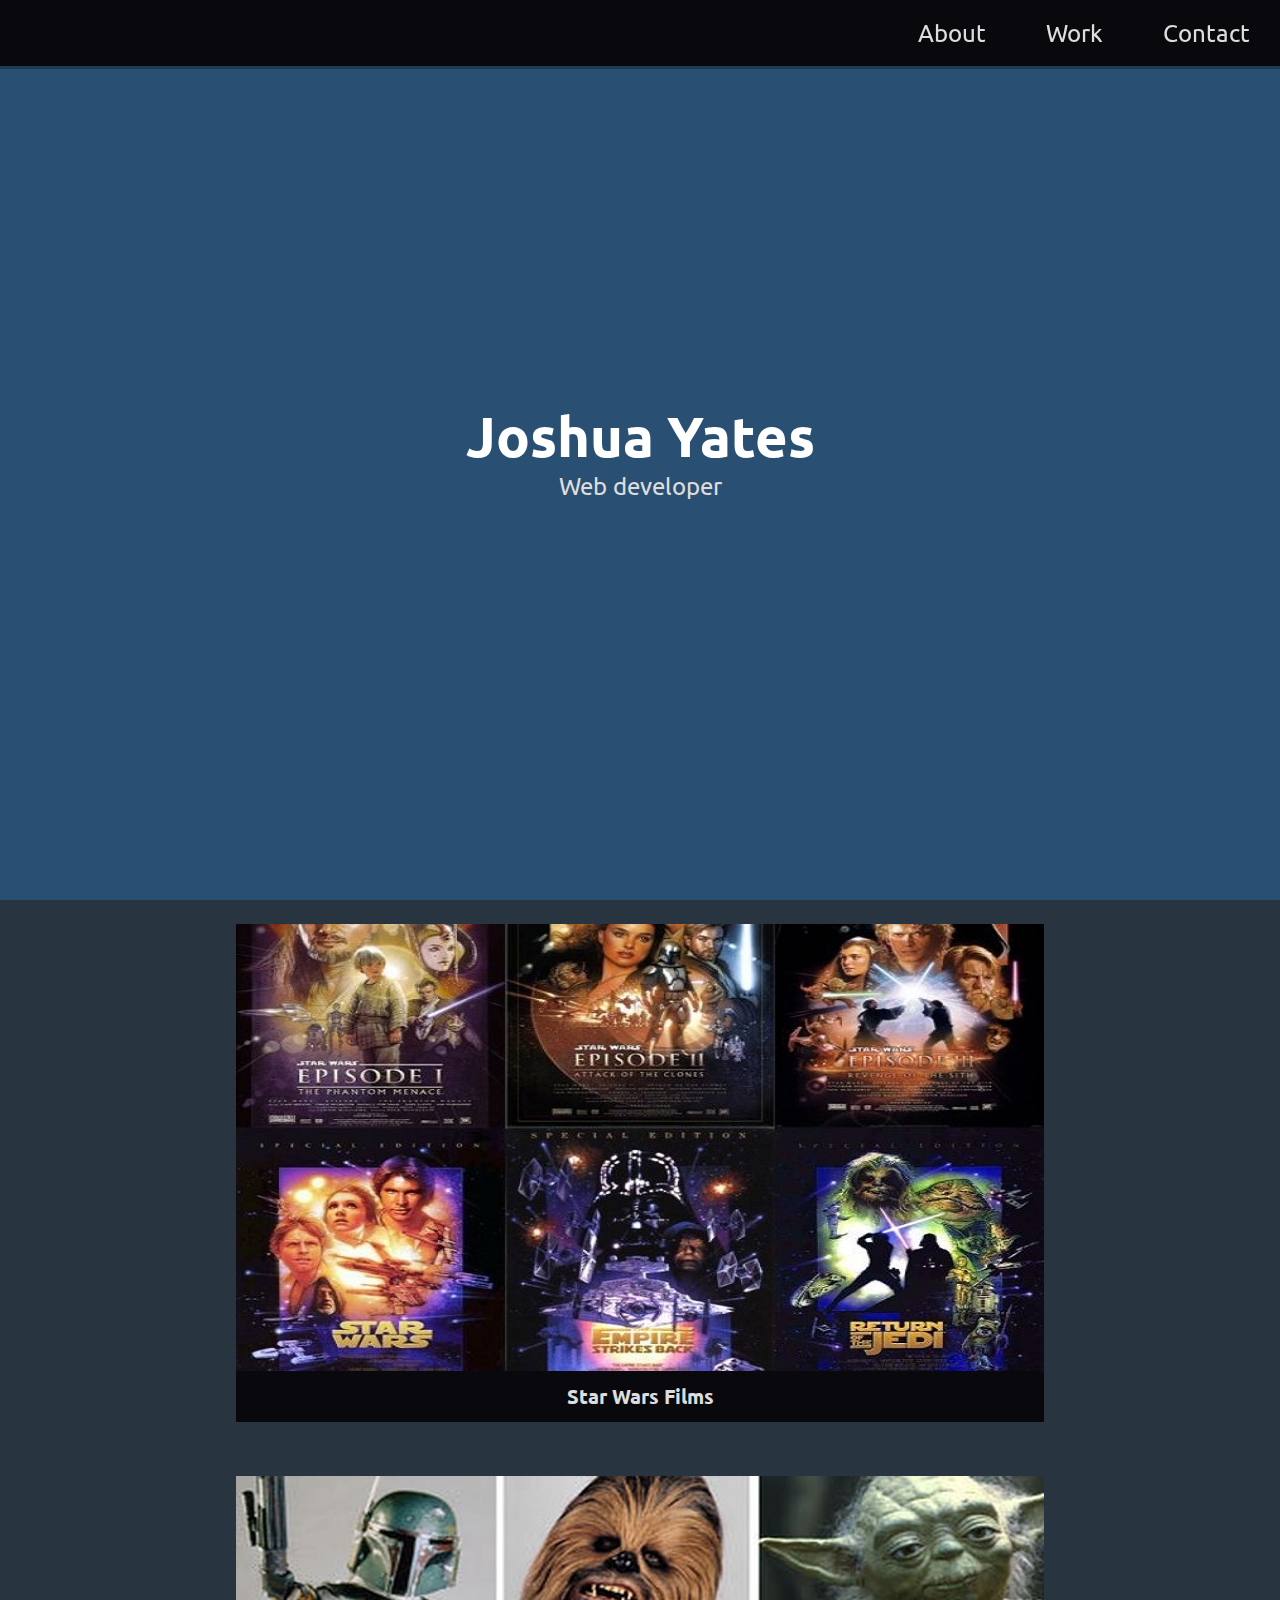
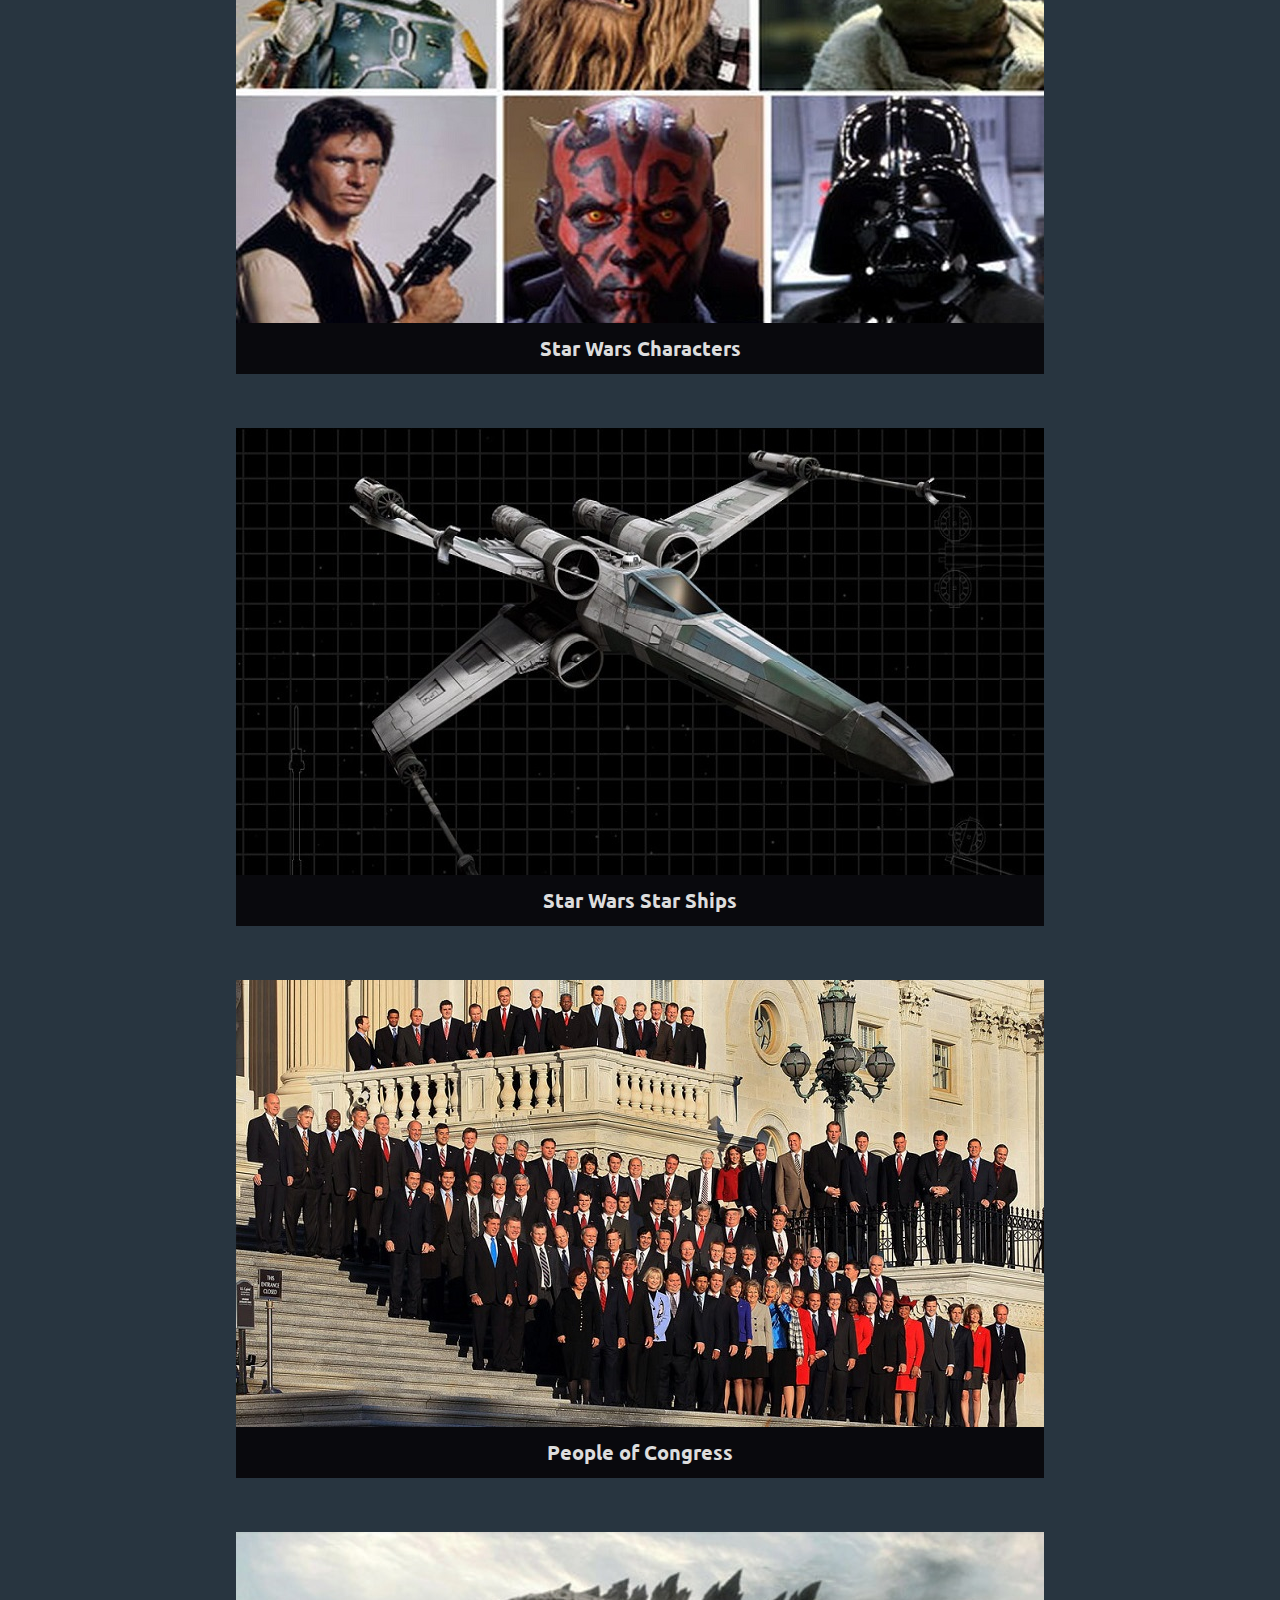
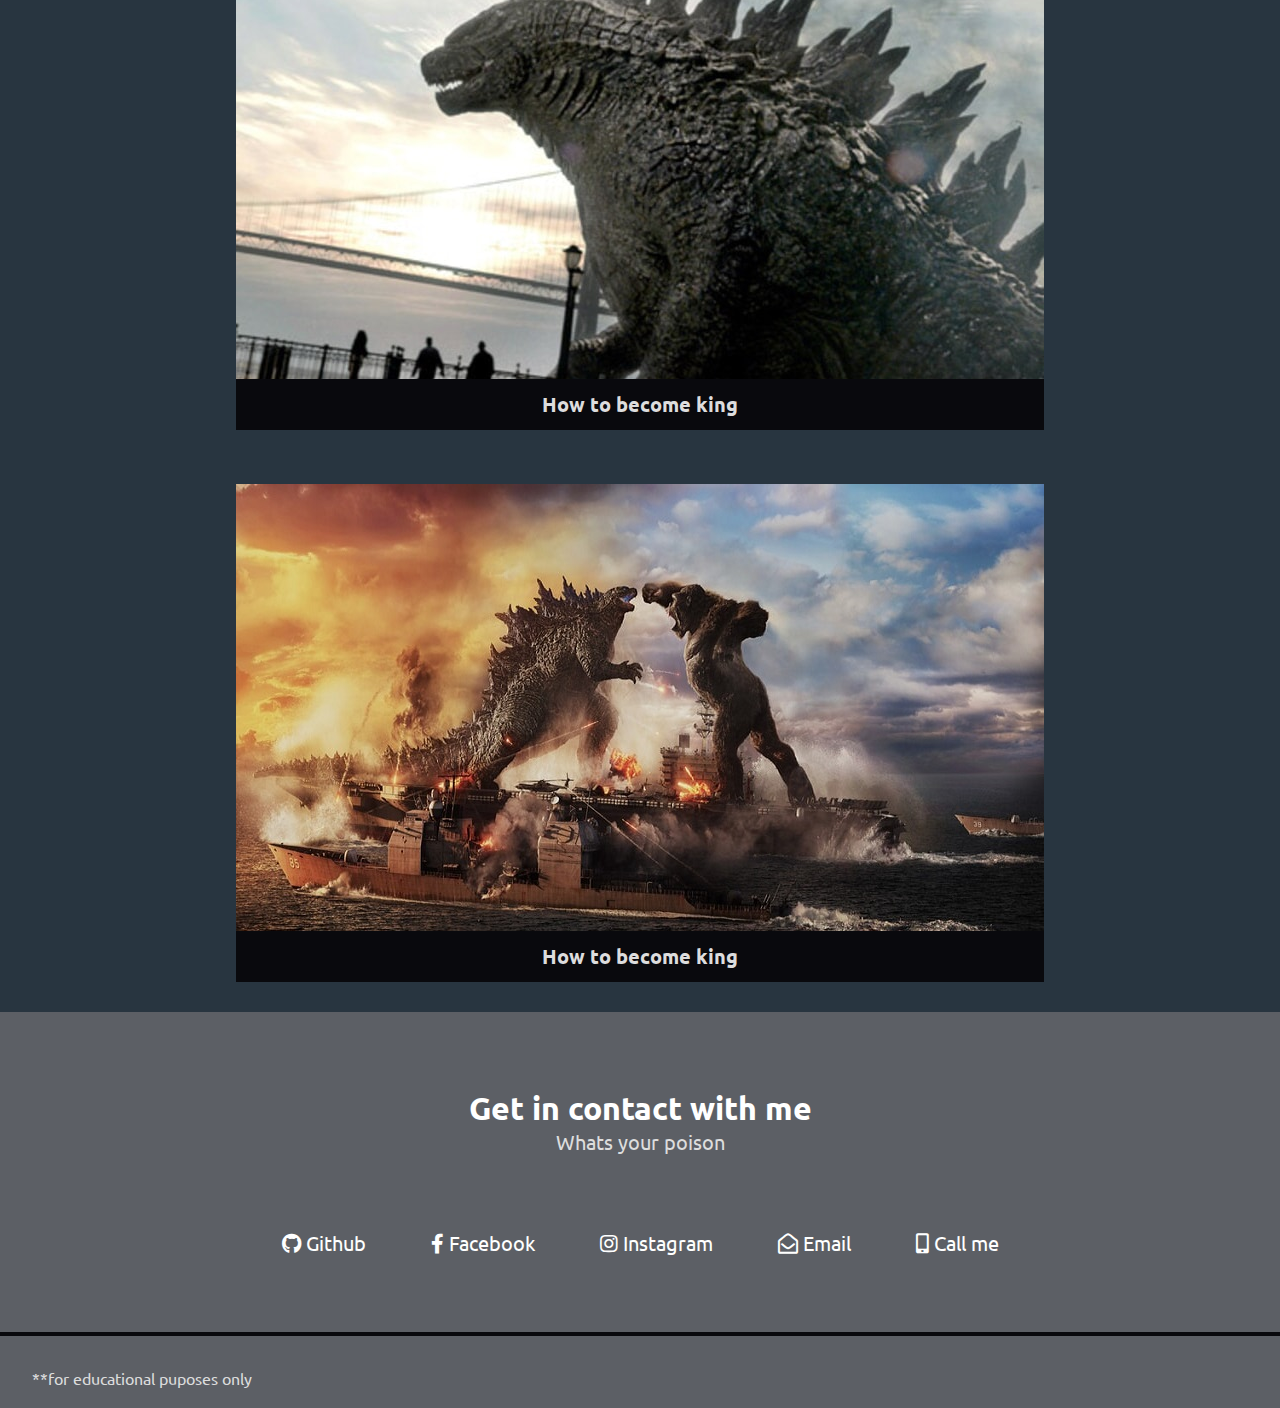
==== commit a6e70b08: "button and figureDic css" ====
--- a/index.html
+++ b/index.html
@@ -58,10 +58,10 @@
           <figcaption>Star Wars Star Ships</figcaption>
         </figure>
       </a>
-      <a href="#" target="_blank" class="project-tile">
+      <a href="/congress/index.html" target="_blank" class="project-tile">
         <figure>
-          <img src="images/godzilla_photo_20-1011277119.jpg" alt="" />
-          <figcaption>How to become king</figcaption>
+          <img src="images/congress_wide-efaa5a1aa9483aeca5ecd16f4958fd199008818a.jpg" alt="" />
+          <figcaption>People of Congress</figcaption>
         </figure>
       </a>
       <a href="#" target="_blank" class="project-tile">
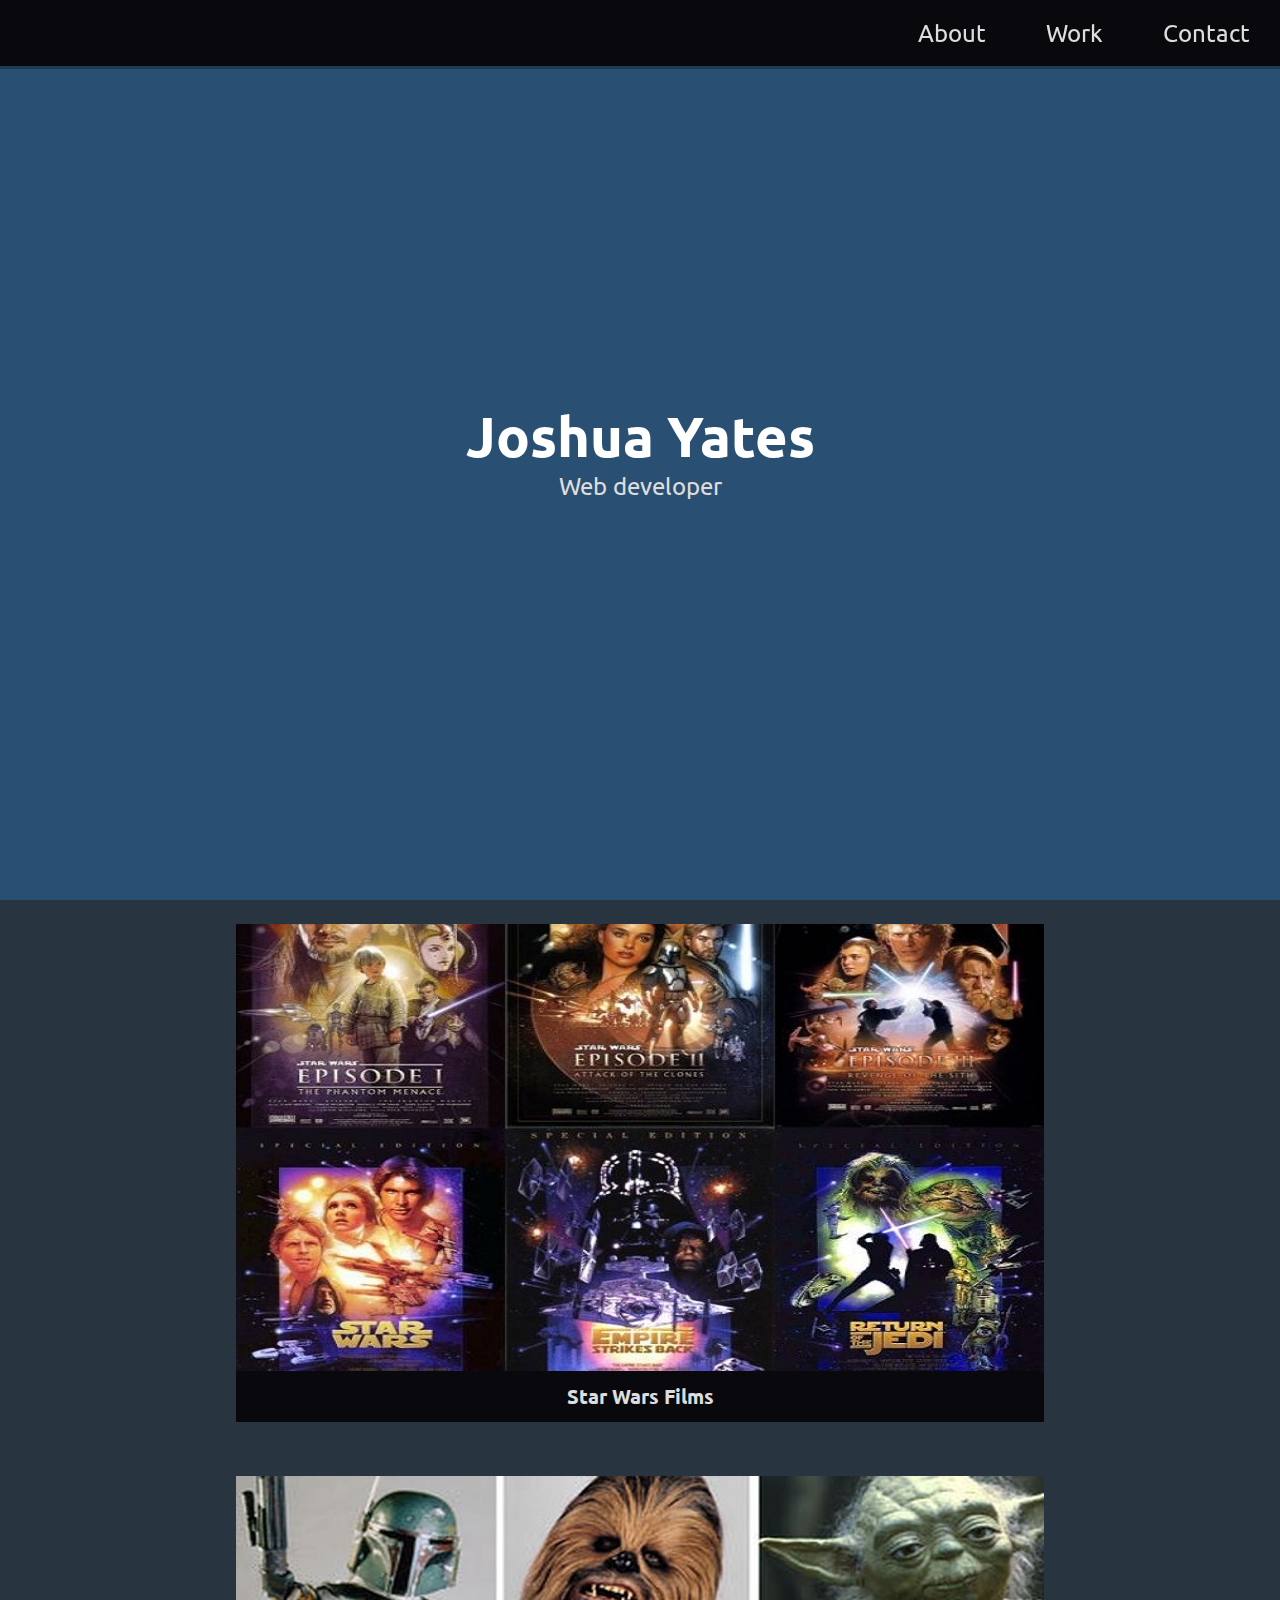
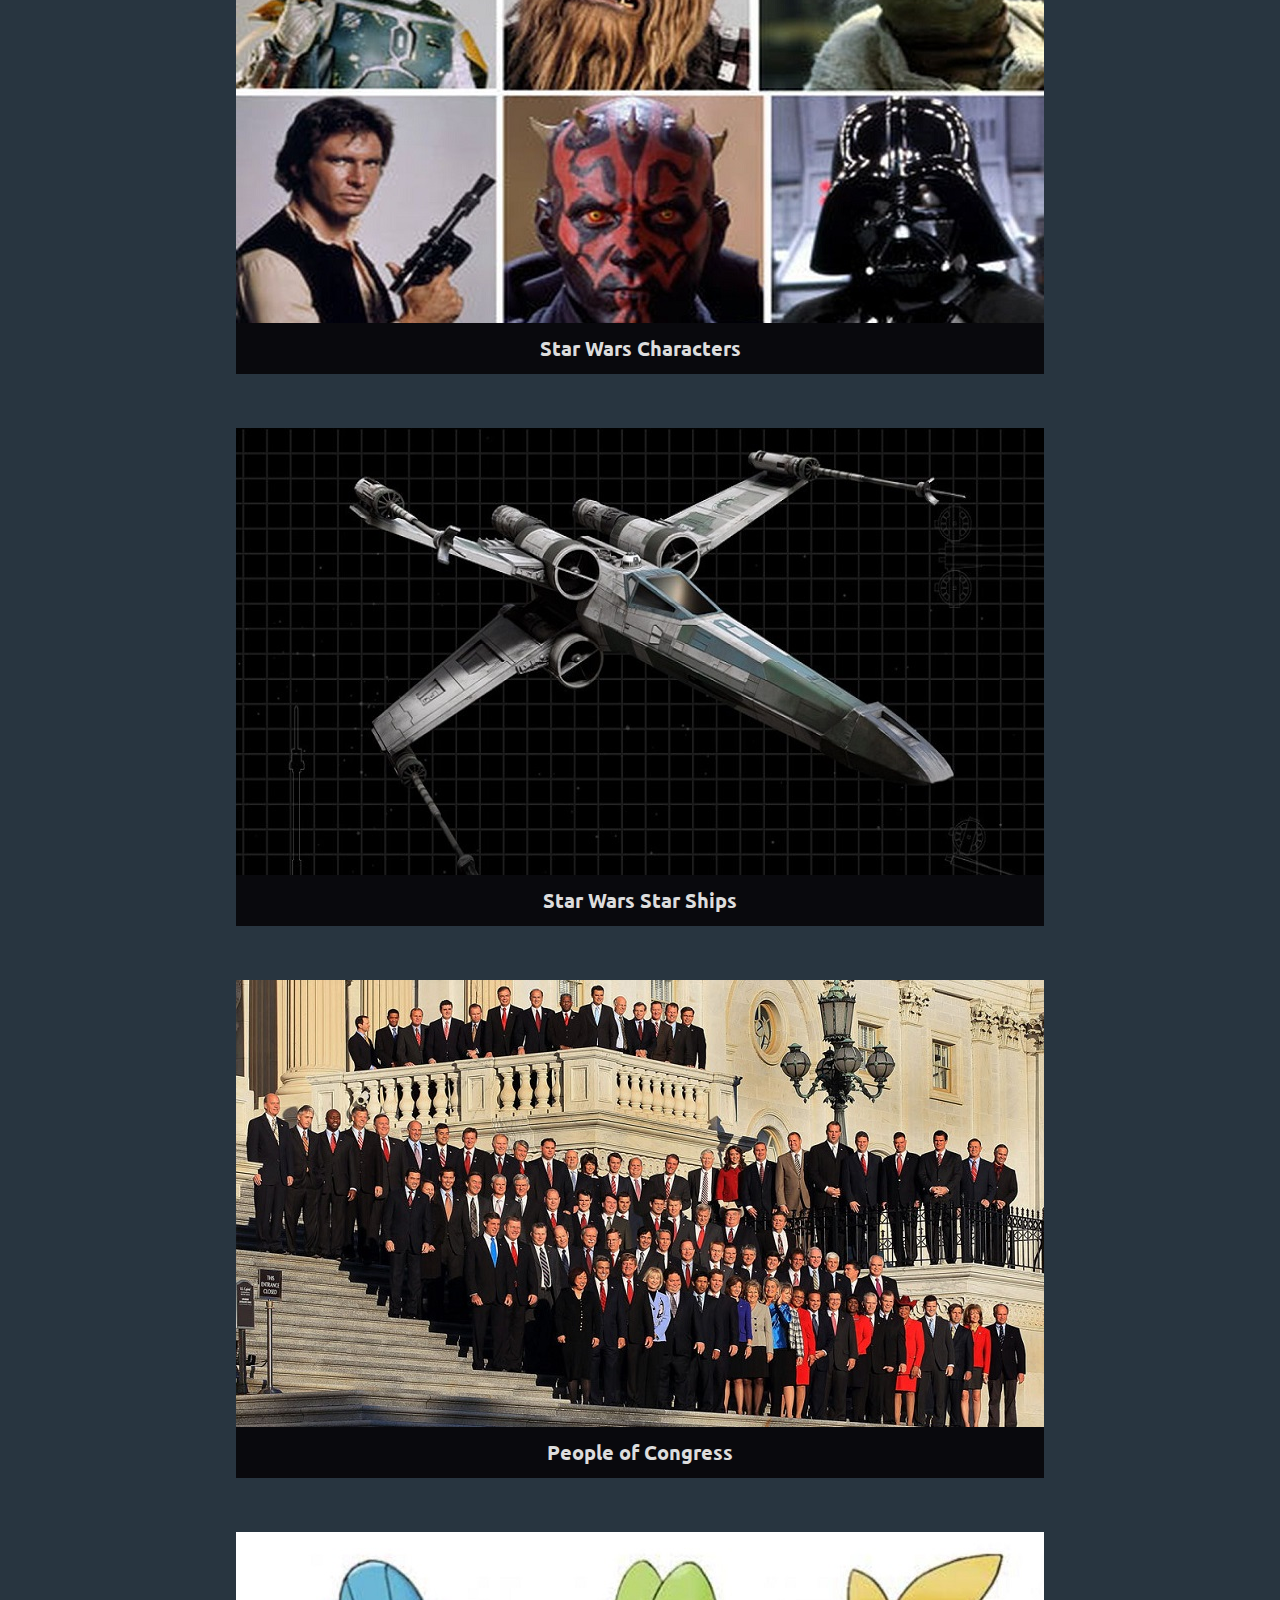
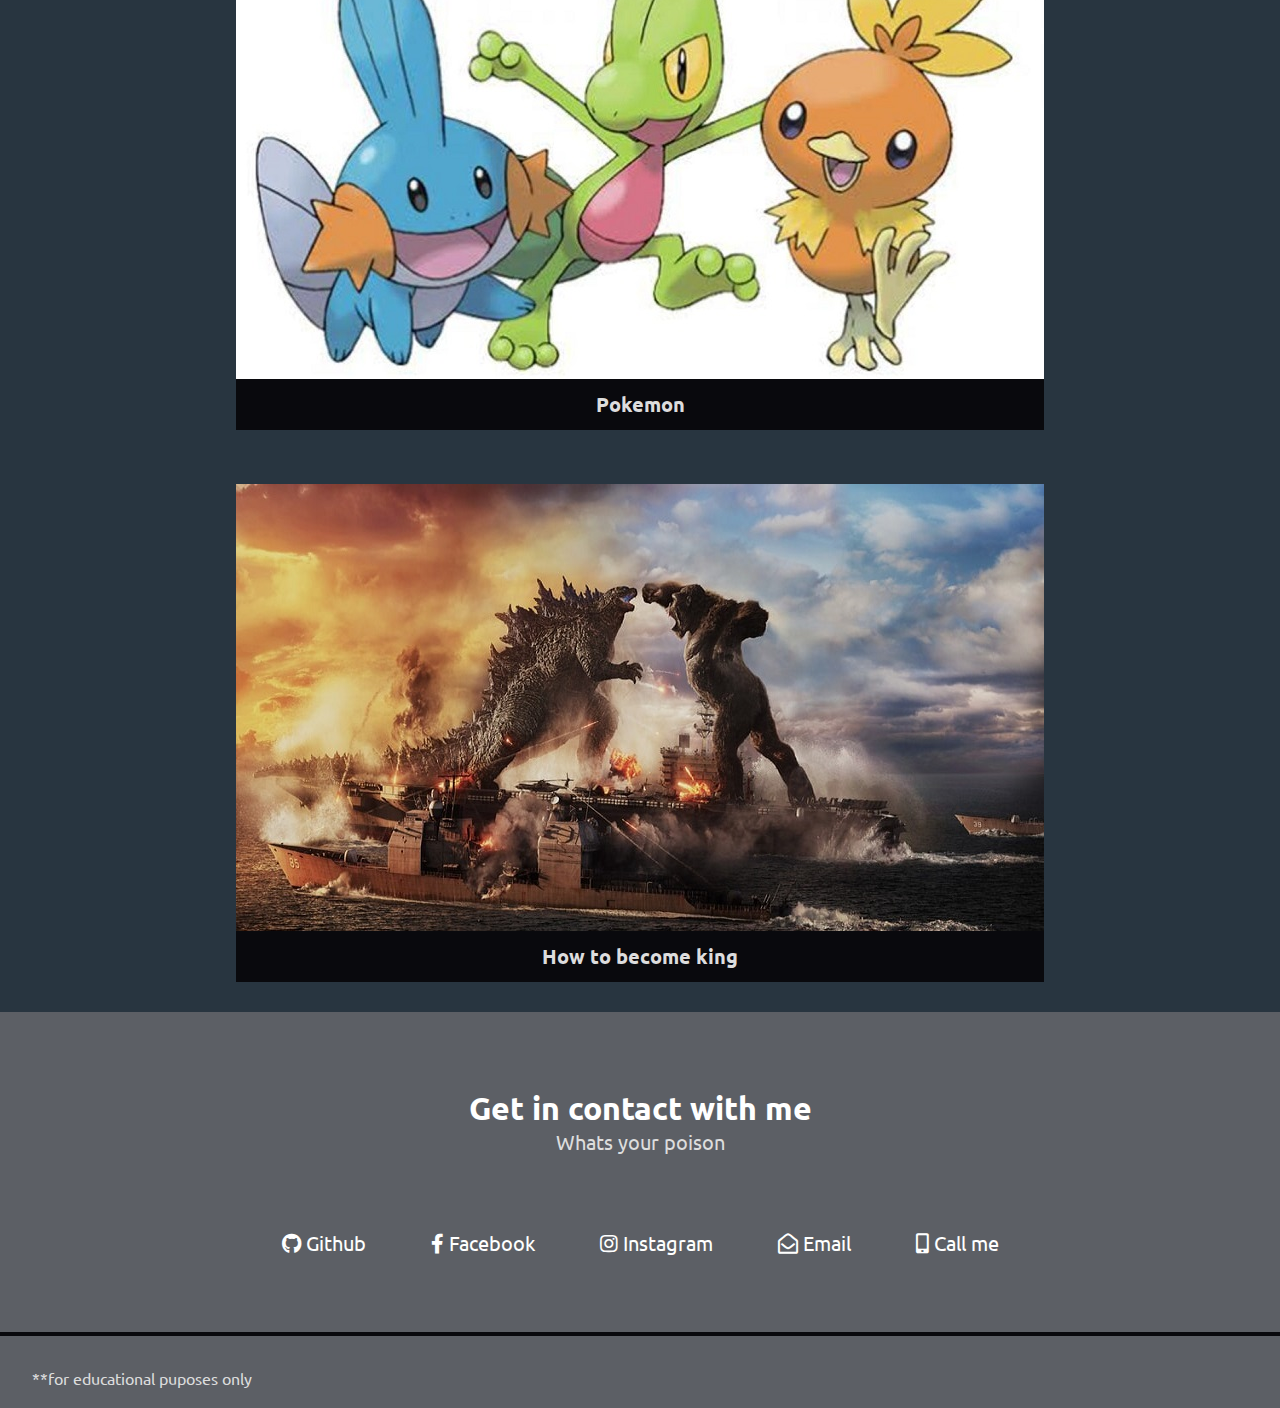
==== commit 1f02e4bd: "pokemon home link" ====
--- a/index.html
+++ b/index.html
@@ -64,10 +64,10 @@
           <figcaption>People of Congress</figcaption>
         </figure>
       </a>
-      <a href="#" target="_blank" class="project-tile">
+      <a href="/Pokemon/index.html" target="_blank" class="project-tile">
         <figure>
-          <img src="images/godzilla_photo_21-1333183043.jpg" alt="" />
-          <figcaption>How to become king</figcaption>
+          <img src="images/best-looking-shiny-pokemon-generation-3.jpg" alt="" />
+          <figcaption>Pokemon</figcaption>
         </figure>
       </a>
     </a>
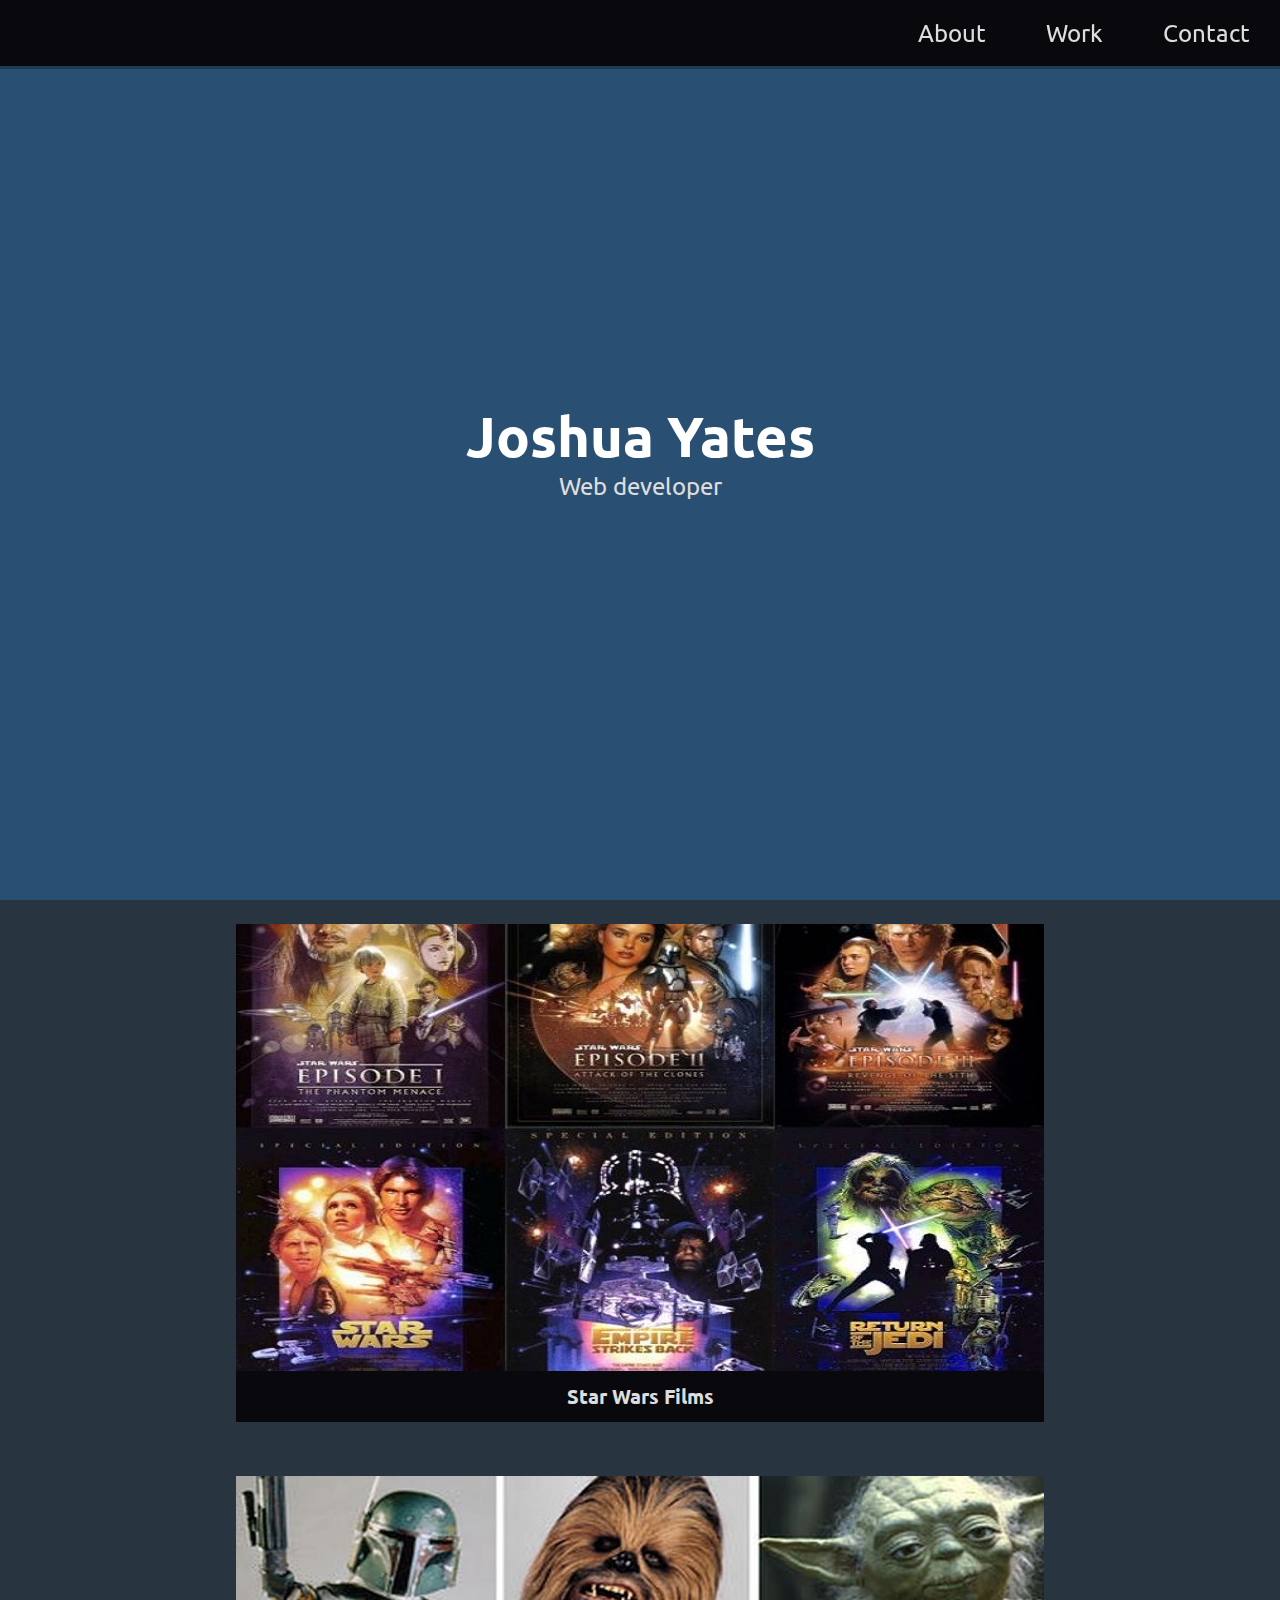
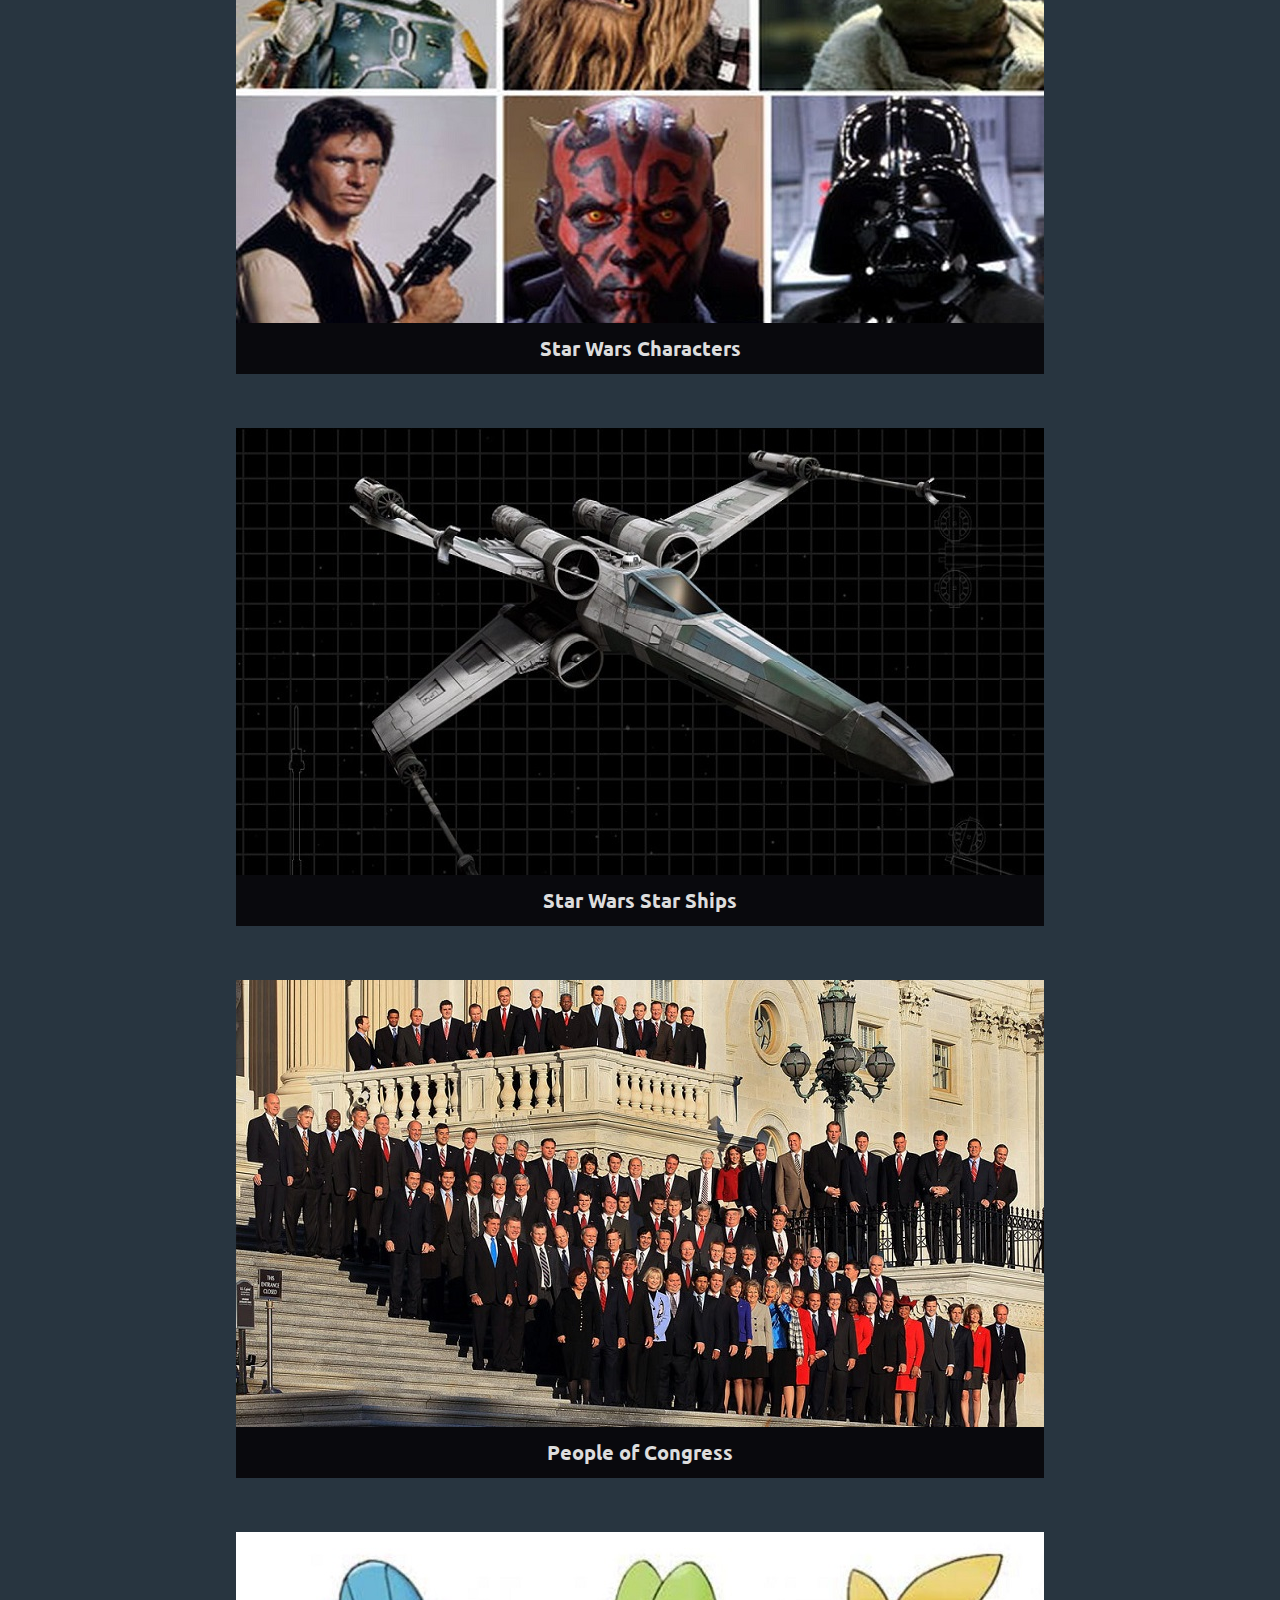
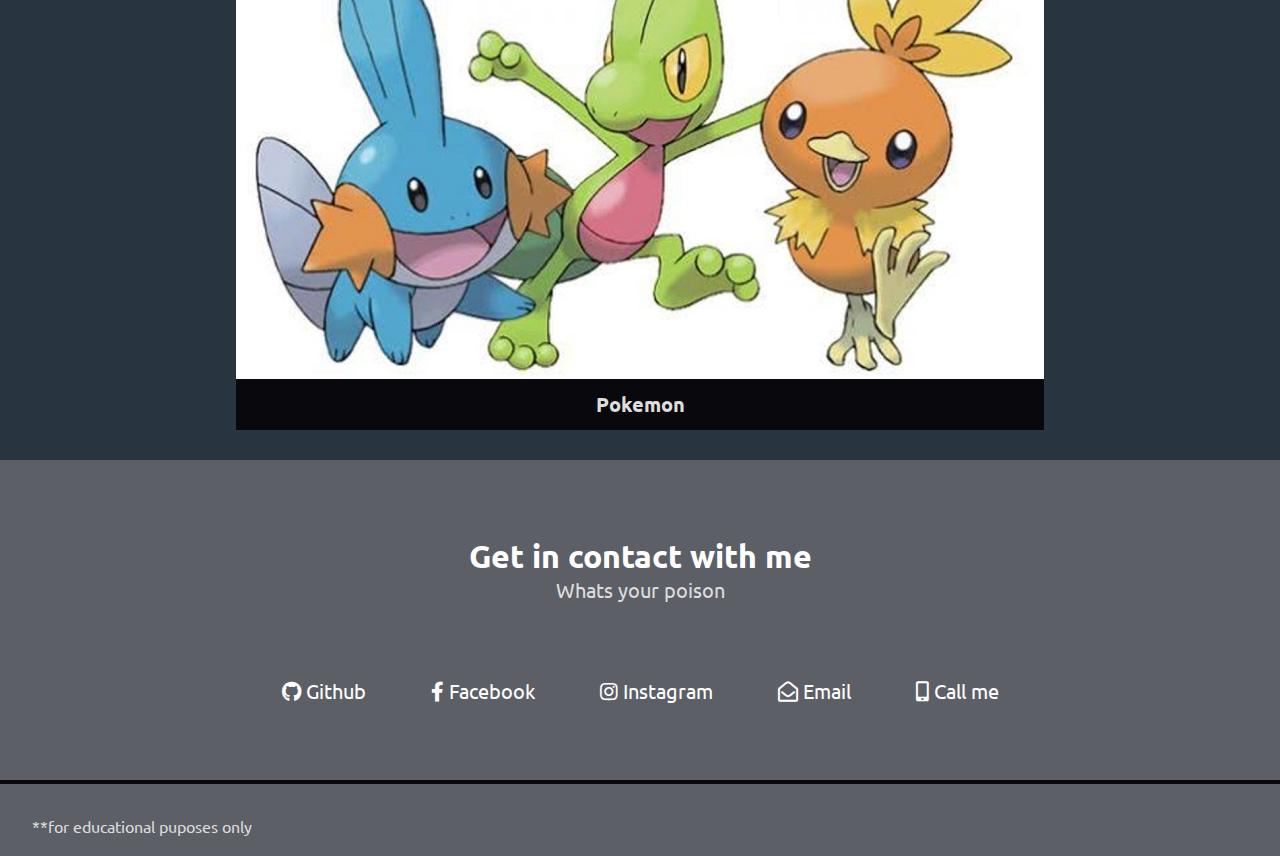
==== commit 92da13ef: "comment extra link" ====
--- a/index.html
+++ b/index.html
@@ -71,12 +71,12 @@
         </figure>
       </a>
     </a>
-    <a href="#" target="_blank" class="project-tile">
+    <!-- <a href="#" target="_blank" class="project-tile">
       <figure>
         <img src="images/godzilla_vs_kong_production-2.jpg" alt="" />
         <figcaption>How to become king</figcaption>
       </figure>
-    </a>
+    </a> -->
       </div>
     </section>
     <section id="contact">
